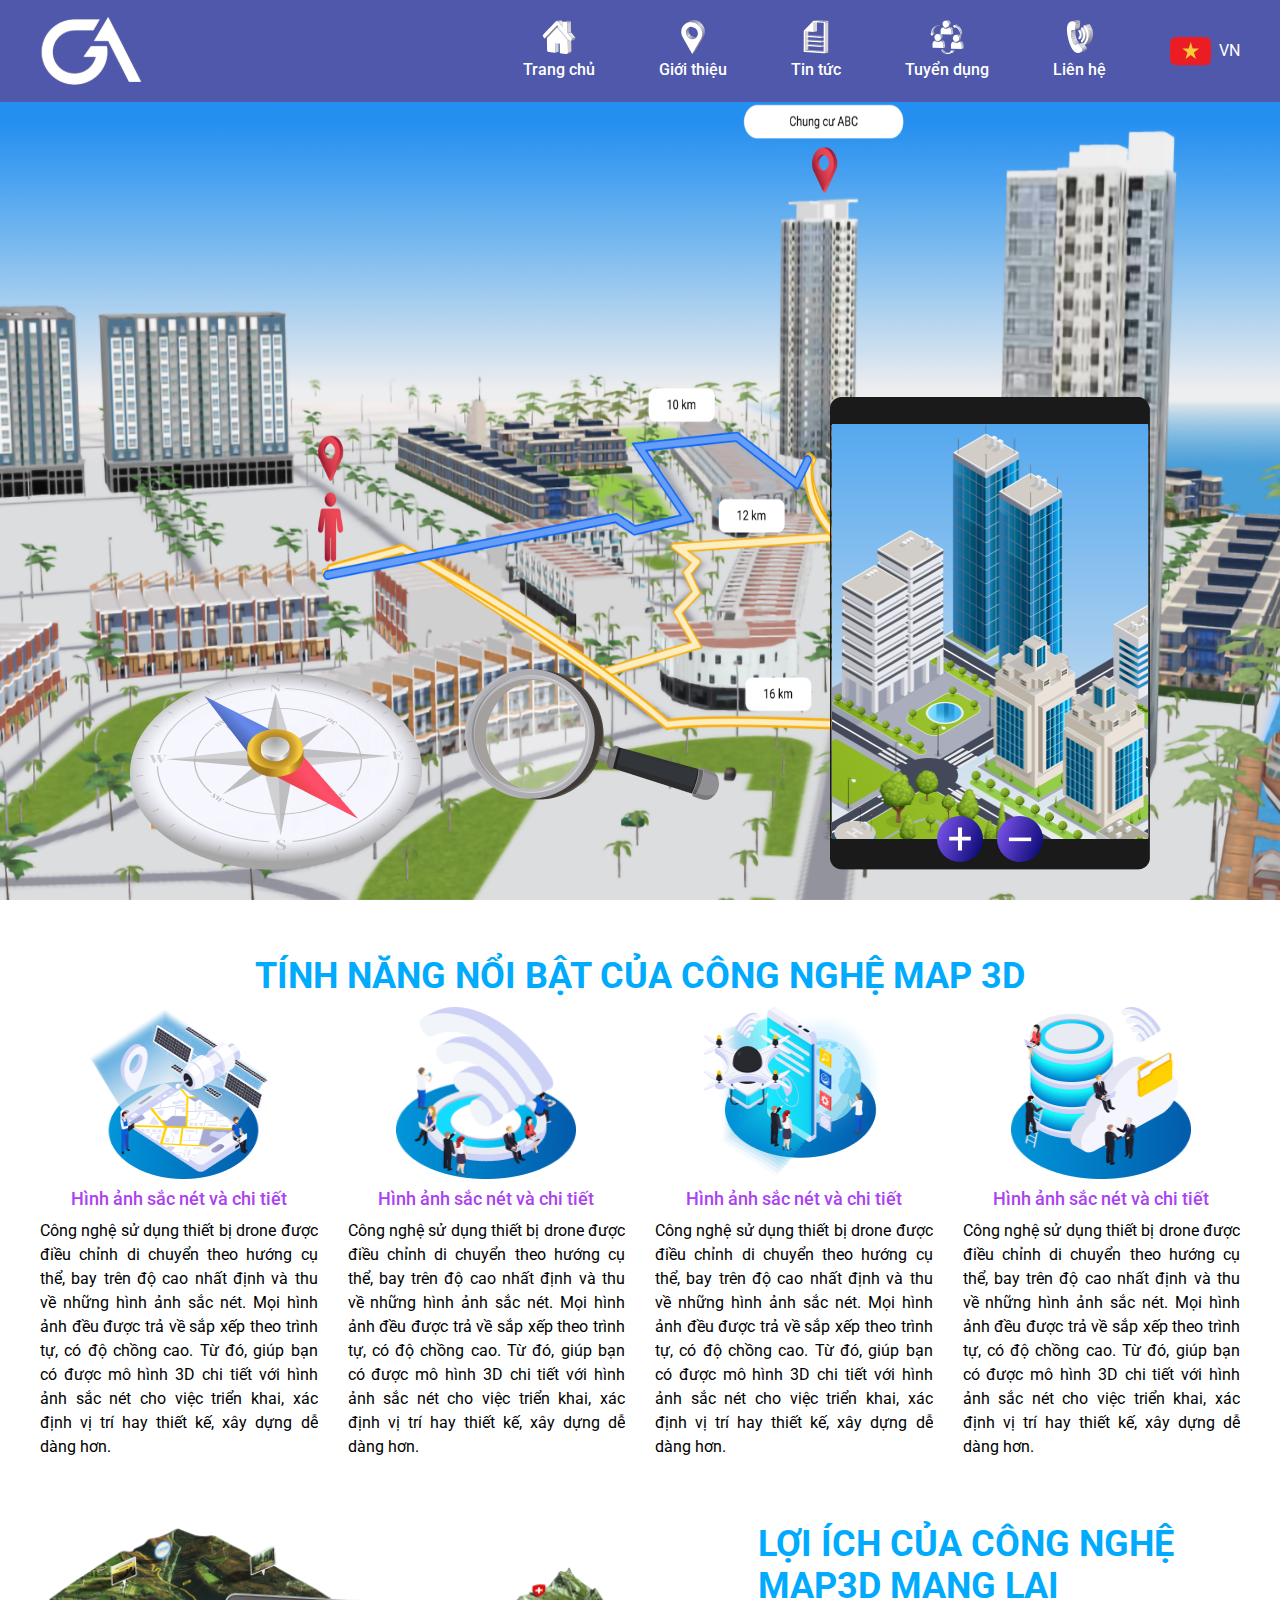
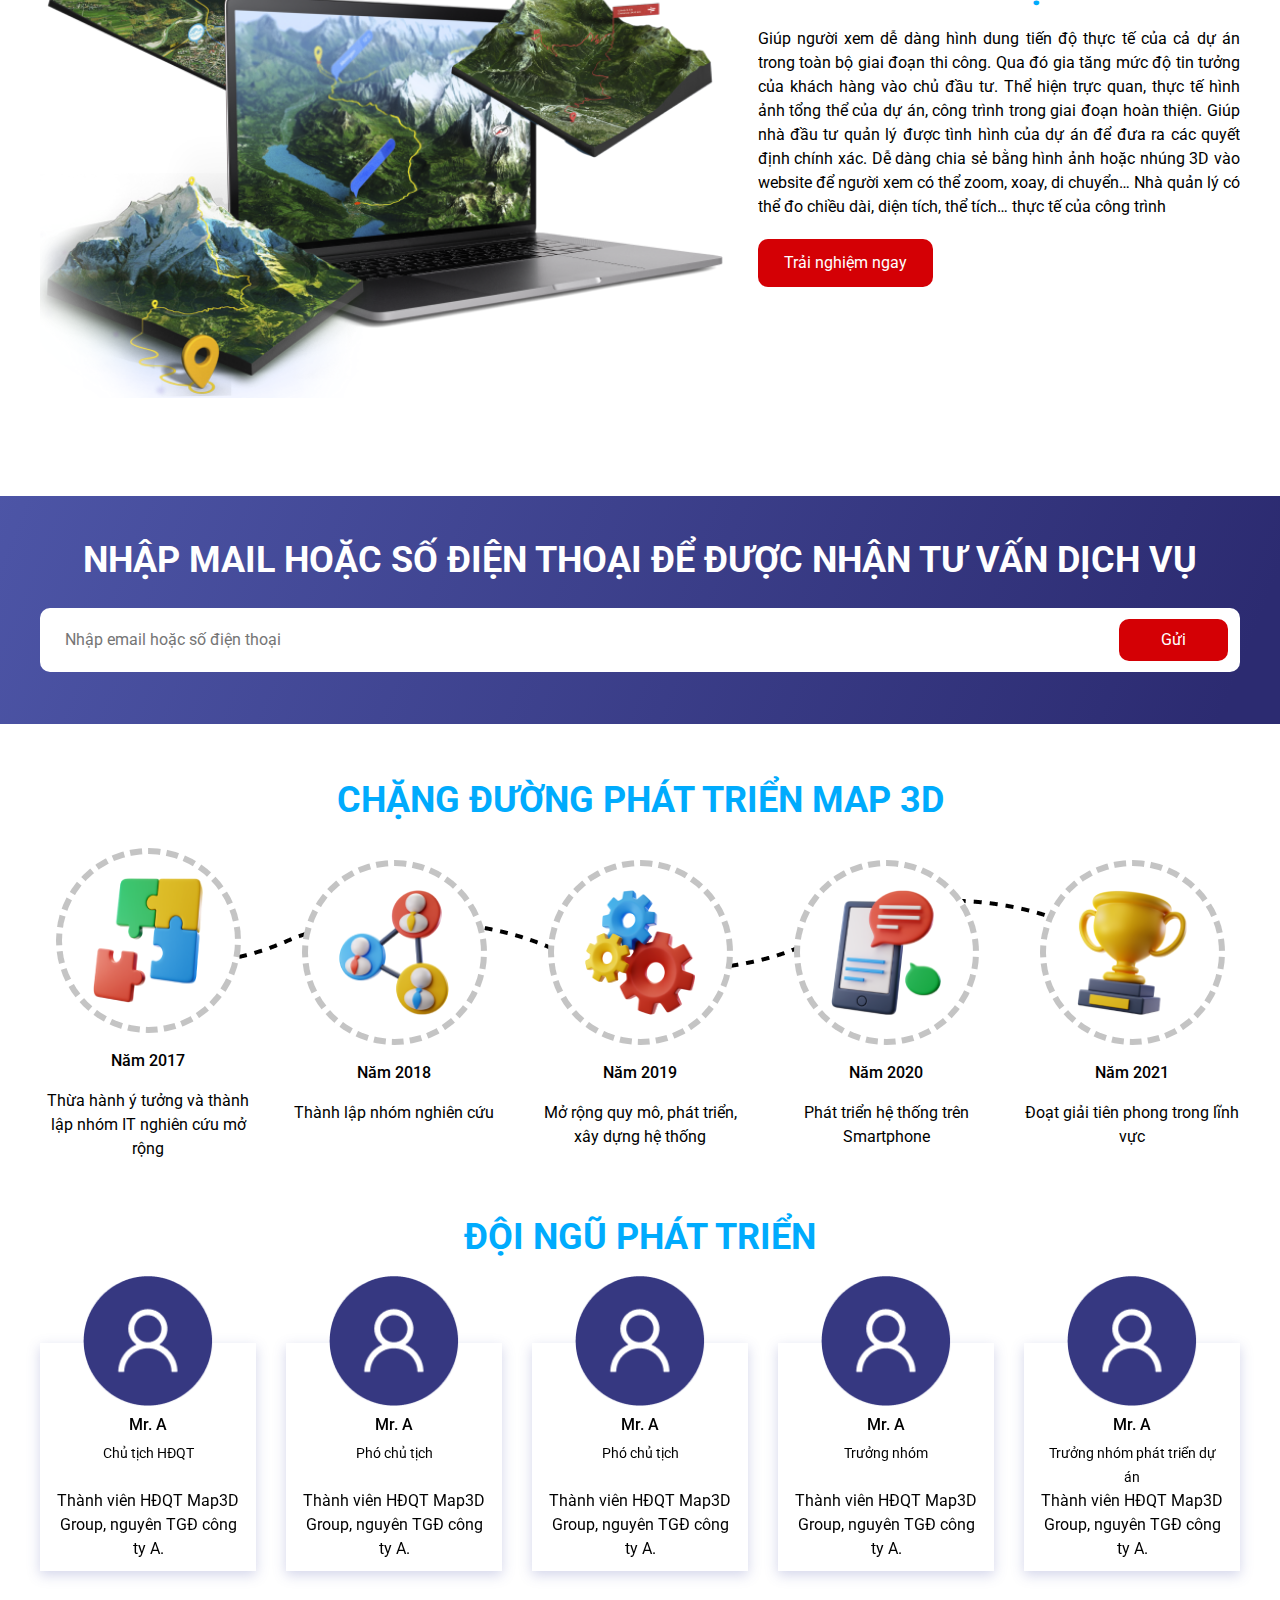
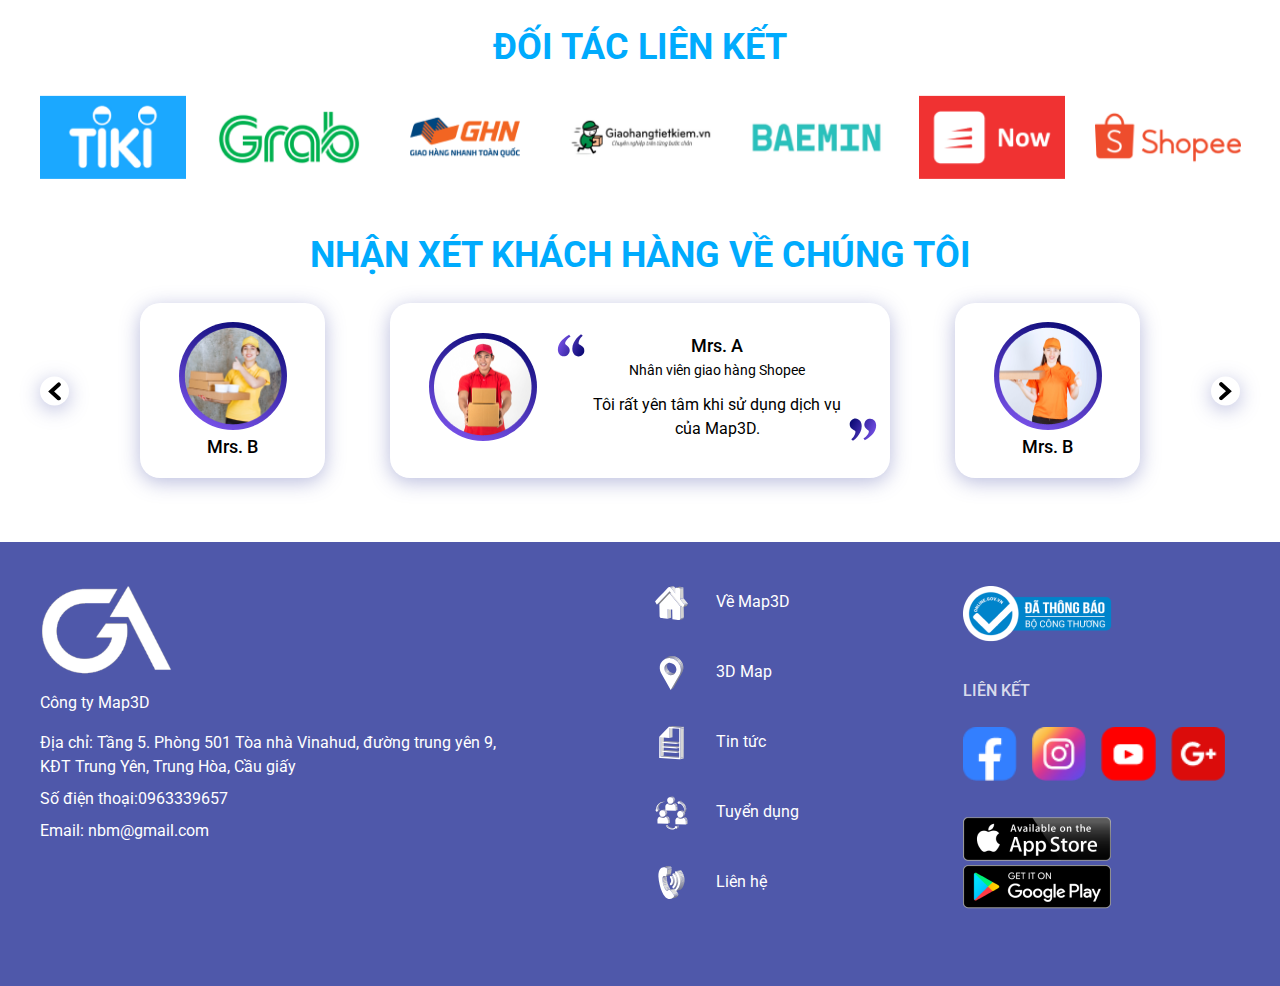
==== index.html @ 759003b5 "web interface" ====
<!DOCTYPE html>
<html lang="en">
  <head>
    <meta charset="UTF-8" />
    <meta http-equiv="X-UA-Compatible" content="IE=edge" />
    <meta name="viewport" content="width=device-width, initial-scale=1.0" />
    <link
      rel="stylesheet"
      href="https://maxcdn.bootstrapcdn.com/bootstrap/4.5.2/css/bootstrap.min.css"
    />
    <script src="https://ajax.googleapis.com/ajax/libs/jquery/3.5.1/jquery.min.js"></script>
    <script src="https://cdnjs.cloudflare.com/ajax/libs/popper.js/1.16.0/umd/popper.min.js"></script>
    <script src="https://maxcdn.bootstrapcdn.com/bootstrap/4.5.2/js/bootstrap.min.js"></script>
    <title>Trang chủ</title>
    <link rel="stylesheet" href="./static/css/main.css" />
    <link rel="stylesheet" href="./static/css/responsive.css" />
  </head>
  <body>
    <header>
      <div
        class="
          container-box
          custom-padding
          d-flex
          align-items-center
          justify-content-between
        "
      >
        <a href="./index.html" class="logo-page">
          <img src="/static/images/home/logo-page.svg" alt="logo-page" />
        </a>
        <div class="navigation-locate-box">
          <ul
            class="navigation d-flex justify-content-between align-items-center"
          >
            <li class="d-flex flex-column align-items-center">
              <img src="/static/images/home/home-icon.svg" alt="" /><a
                href="./index.html"
                >Trang chủ</a
              >
            </li>
            <li class="d-flex flex-column align-items-center">
              <img src="/static/images/home/introduce-icon.svg" alt="" /><a
                href="./introduce.html"
                >Giới thiệu</a
              >
            </li>
            <li class="d-flex flex-column align-items-center">
              <img src="/static/images/home/article-icon.svg" alt="" /><a
                href="./articles.html"
                >Tin tức</a
              >
            </li>
            <li class="d-flex flex-column align-items-center">
              <img src="/static/images/home/recruitment-icon.svg" alt="" /><a
                href="./recruitment.html"
                >Tuyển dụng</a
              >
            </li>
            <li class="d-flex flex-column align-items-center">
              <img src="/static/images/home/contact-icon.svg" alt="" /><a
                href="./contact.html"
                >Liên hệ</a
              >
            </li>
          </ul>
          <div class="locate d-flex align-items-center">
            <img src="/static/images/home/vi.svg" alt="locate-icon" />
            <span>VN</span>
          </div>
        </div>
      </div>
    </header>

    <section class="banner-home">
      <img
        src="/static/images/home/banner.png"
        alt="banner-home"
        class="image-banner"
      />
      <img src="/static/images/home/la-ban.png" alt="" class="la-ban" />
      <img src="/static/images/home/kinh-lup.png" alt="" class="kinh-lup" />
      <div class="phone-banner">
        <img src="/static/images/home/phone-banner.png" alt="" />
        <div class="box">
          <img src="/static/images/home/image-small.png" alt="" class="image" />
          <div
            class="
              box-image
              increment
              d-flex
              align-items-center
              justify-content-center
            "
          >
            <img src="/static/images/home/increment-icon.svg" alt="" />
          </div>
          <div
            class="
              box-image
              decrement
              d-flex
              align-items-center
              justify-content-center
            "
          >
            <img src="/static/images/home/decrement-icon.svg" alt="" />
          </div>
        </div>
      </div>
    </section>

    <section class="introduce-home container-box">
      <p class="title-type-1">Tính năng nổi bật của công nghệ map 3D</p>
      <div class="features container-fluid">
        <div class="row">
          <div class="feature col-12 col-sm-3 col-md-3">
            <div class="image-box">
              <img src="/static/images/home/feature-1.png" alt="" />
            </div>
            <div class="content">
              <p class="title-type-2">Hình ảnh sắc nét và chi tiết</p>
              <p class="short-description">
                Công nghệ sử dụng thiết bị drone được điều chỉnh di chuyển theo
                hướng cụ thể, bay trên độ cao nhất định và thu về những hình ảnh
                sắc nét. Mọi hình ảnh đều được trả về sắp xếp theo trình tự, có
                độ chồng cao. Từ đó, giúp bạn có được mô hình 3D chi tiết với
                hình ảnh sắc nét cho việc triển khai, xác định vị trí hay thiết
                kế, xây dựng dễ dàng hơn.
              </p>
            </div>
          </div>
          <div class="feature col-12 col-sm-3 col-md-3">
            <div class="image-box">
              <img src="/static/images/home/feature-2.png" alt="" />
            </div>
            <div class="content">
              <p class="title-type-2">Hình ảnh sắc nét và chi tiết</p>
              <p class="short-description">
                Công nghệ sử dụng thiết bị drone được điều chỉnh di chuyển theo
                hướng cụ thể, bay trên độ cao nhất định và thu về những hình ảnh
                sắc nét. Mọi hình ảnh đều được trả về sắp xếp theo trình tự, có
                độ chồng cao. Từ đó, giúp bạn có được mô hình 3D chi tiết với
                hình ảnh sắc nét cho việc triển khai, xác định vị trí hay thiết
                kế, xây dựng dễ dàng hơn.
              </p>
            </div>
          </div>
          <div class="feature col-12 col-sm-3 col-md-3">
            <div class="image-box">
              <img src="/static/images/home/feature-3.png" alt="" />
            </div>
            <div class="content">
              <p class="title-type-2">Hình ảnh sắc nét và chi tiết</p>
              <p class="short-description">
                Công nghệ sử dụng thiết bị drone được điều chỉnh di chuyển theo
                hướng cụ thể, bay trên độ cao nhất định và thu về những hình ảnh
                sắc nét. Mọi hình ảnh đều được trả về sắp xếp theo trình tự, có
                độ chồng cao. Từ đó, giúp bạn có được mô hình 3D chi tiết với
                hình ảnh sắc nét cho việc triển khai, xác định vị trí hay thiết
                kế, xây dựng dễ dàng hơn.
              </p>
            </div>
          </div>
          <div class="feature col-12 col-sm-3 col-md-3">
            <div class="image-box">
              <img src="/static/images/home/feature-4.png" alt="" />
            </div>
            <div class="content">
              <p class="title-type-2">Hình ảnh sắc nét và chi tiết</p>
              <p class="short-description">
                Công nghệ sử dụng thiết bị drone được điều chỉnh di chuyển theo
                hướng cụ thể, bay trên độ cao nhất định và thu về những hình ảnh
                sắc nét. Mọi hình ảnh đều được trả về sắp xếp theo trình tự, có
                độ chồng cao. Từ đó, giúp bạn có được mô hình 3D chi tiết với
                hình ảnh sắc nét cho việc triển khai, xác định vị trí hay thiết
                kế, xây dựng dễ dàng hơn.
              </p>
            </div>
          </div>
        </div>
      </div>
    </section>

    <section class="benefits-maps container-box">
      <div class="container-fluid">
        <div class="row">
          <div class="image-box col-12 col-md-7 col-xl-7">
            <img src="/static/images/home/loi-ich.png" alt="" />
          </div>
          <div class="content col-12 col-md-5 col-xl-5">
            <p class="title-type-1">Lợi ích của công nghệ Map3d mang lại</p>
            <p class="short-description">
              Giúp người xem dễ dàng hình dung tiến độ thực tế của cả dự án
              trong toàn bộ giai đoạn thi công. Qua đó gia tăng mức độ tin tưởng
              của khách hàng vào chủ đầu tư. Thể hiện trực quan, thực tế hình
              ảnh tổng thể của dự án, công trình trong giai đoạn hoàn thiện.
              Giúp nhà đầu tư quản lý được tình hình của dự án để đưa ra các
              quyết định chính xác. Dễ dàng chia sẻ bằng hình ảnh hoặc nhúng 3D
              vào website để người xem có thể zoom, xoay, di chuyển… Nhà quản lý
              có thể đo chiều dài, diện tích, thể tích… thực tế của công trình
            </p>
            <a href="./index.html" class="button-red">Trải nghiệm ngay</a>
          </div>
        </div>
      </div>
    </section>

    <section class="send-email-box">
      <div class="container-box custom-padding">
        <p class="title-type-1">
          Nhập mail hoặc số điện thoại để được nhận tư vấn dịch vụ
        </p>
        <form>
          <input
            type="email"
            required
            placeholder="Nhập email hoặc số điện thoại"
          />
          <button class="button-red">Gửi</button>
        </form>
      </div>
    </section>
    <section class="develop-road container-box">
      <p class="title-type-1">Chặng đường phát triển map 3d</p>
      <div class="years">
        <div class="year">
          <div
            class="image-box d-flex align-items-center justify-content-center"
          >
            <img src="/static/images/home/year-2017.png" alt="" />
          </div>
          <div class="content">
            <p class="bold-500">Năm 2017</p>
            <p class="short-description">
              Thừa hành ý tưởng và thành lập nhóm IT nghiên cứu mở rộng
            </p>
          </div>
        </div>
        <div class="year">
          <div
            class="image-box d-flex align-items-center justify-content-center"
          >
            <img src="/static/images/home/year-2018.png" alt="" />
          </div>
          <div class="content">
            <p class="bold-500">Năm 2018</p>
            <p class="short-description">Thành lập nhóm nghiên cứu</p>
          </div>
        </div>
        <div class="year">
          <div
            class="image-box d-flex align-items-center justify-content-center"
          >
            <img src="/static/images/home/year-2019.png" alt="" />
          </div>
          <div class="content">
            <p class="bold-500">Năm 2019</p>
            <p class="short-description">
              Mở rộng quy mô, phát triển, xây dựng hệ thống
            </p>
          </div>
        </div>
        <div class="year">
          <div
            class="image-box d-flex align-items-center justify-content-center"
          >
            <img src="/static/images/home/year-2020.png" alt="" />
          </div>
          <div class="content">
            <p class="bold-500">Năm 2020</p>
            <p class="short-description">Phát triển hệ thống trên Smartphone</p>
          </div>
        </div>
        <div class="year">
          <div
            class="image-box d-flex align-items-center justify-content-center"
          >
            <img src="/static/images/home/year-2021.png" alt="" />
          </div>
          <div class="content">
            <p class="bold-500">Năm 2021</p>
            <p class="short-description">Đoạt giải tiên phong trong lĩnh vực</p>
          </div>
        </div>
      </div>
    </section>
    <section class="develop-team container-box">
      <p class="title-type-1">Đội ngũ phát triển</p>
      <div class="teams">
        <div class="team">
          <div class="image-box">
            <img src="/static/images/home/profile-image.png" alt="" />
          </div>
          <div class="content">
            <p class="bold-500">Mr. A</p>
            <p>Chủ tịch HĐQT</p>
            <p class="short-description">
              Thành viên HĐQT Map3D Group, nguyên TGĐ công ty A.
            </p>
          </div>
        </div>
        <div class="team">
          <div class="image-box">
            <img src="/static/images/home/profile-image.png" alt="" />
          </div>
          <div class="content">
            <p class="bold-500">Mr. A</p>
            <p>Phó chủ tịch</p>
            <p class="short-description">
              Thành viên HĐQT Map3D Group, nguyên TGĐ công ty A.
            </p>
          </div>
        </div>
        <div class="team">
          <div class="image-box">
            <img src="/static/images/home/profile-image.png" alt="" />
          </div>
          <div class="content">
            <p class="bold-500">Mr. A</p>
            <p>Phó chủ tịch</p>
            <p class="short-description">
              Thành viên HĐQT Map3D Group, nguyên TGĐ công ty A.
            </p>
          </div>
        </div>
        <div class="team">
          <div class="image-box">
            <img src="/static/images/home/profile-image.png" alt="" />
          </div>
          <div class="content">
            <p class="bold-500">Mr. A</p>
            <p>Trưởng nhóm</p>
            <p class="short-description">
              Thành viên HĐQT Map3D Group, nguyên TGĐ công ty A.
            </p>
          </div>
        </div>
        <div class="team">
          <div class="image-box">
            <img src="/static/images/home/profile-image.png" alt="" />
          </div>
          <div class="content">
            <p class="bold-500">Mr. A</p>
            <p>Trưởng nhóm phát triển dự án</p>
            <p class="short-description">
              Thành viên HĐQT Map3D Group, nguyên TGĐ công ty A.
            </p>
          </div>
        </div>
      </div>
    </section>
    <section class="affiliate-partner container-box">
      <p class="title-type-1">Đối tác liên kết</p>
      <div class="partners">
        <img class="partner" src="/static/images/home/tiki.png" alt="" />
        <img class="partner" src="/static/images/home/grab.png" alt="" />
        <img class="partner" src="/static/images/home/ghn.png" alt="" />
        <img
          class="partner"
          src="/static/images/home/giao-hang-tiet-kiem.png"
          alt=""
        />
        <img class="partner" src="/static/images/home/baemin.png" alt="" />
        <img class="partner" src="/static/images/home/now.png" alt="" />
        <img class="partner" src="/static/images/home/shopee.png" alt="" />
      </div>
    </section>
    <section class="customer-evaluates container-box custom-padding">
      <p class="title-type-1">Nhận xét khách hàng về chúng tôi</p>
      <div class="evaluates d-flex align-items-center justify-content-between">
        <div class="evaluate">
          <div class="image-box">
            <img src="/static/images/home/person-1.png" alt="" />
          </div>
          <div class="content">
            <p class="person-name">Mrs. B</p>
          </div>
        </div>
        <div class="evaluate">
          <div class="image-box">
            <img src="/static/images/home/person-2.png" alt="" />
          </div>
          <div class="content">
            <p class="person-name">Mrs. A</p>
            <p class="job">Nhân viên giao hàng Shopee</p>
            <p class="comment">
              Tôi rất yên tâm khi sử dụng dịch vụ của Map3D.
            </p>
            <img class="quotes-1" src="/static/images/home/quotes.svg" alt="" />
            <img class="quotes-2" src="/static/images/home/quotes.svg" alt="" />
          </div>
        </div>
        <div class="evaluate">
          <div class="image-box">
            <img src="/static/images/home/person-3.png" alt="" />
          </div>
          <div class="content">
            <p class="person-name">Mrs. B</p>
          </div>
        </div>
        <div
          class="button-left d-flex align-items-center justify-content-center"
        >
          <img src="/static/images/home/to-left.svg" alt="" />
        </div>
        <div
          class="button-right d-flex align-items-center justify-content-center"
        >
          <img src="/static/images/home/to-right.svg" alt="" />
        </div>
      </div>
    </section>
    <footer>
      <div class="container-box">
        <div class="container-fluid">
          <div class="row">
            <div class="footer-contact col-12 col-md-5">
              <img src="/static/images/home/logo-page.svg" alt="" />
              <p class="company-name">Công ty Map3D</p>
              <p class="address">
                Địa chỉ: Tầng 5. Phòng 501 Tòa nhà Vinahud, đường trung yên 9,
                KĐT Trung Yên, Trung Hòa, Cầu giấy
              </p>
              <p class="phone">Số điện thoại:0963339657</p>
              <p class="email">Email: nbm@gmail.com</p>
            </div>
            <ul class="footer-categories col-12 col-md-2 offset-md-1">
              <li>
                <img src="/static/images/home/home-icon.svg" alt="" /><a
                  href="./index.html"
                  >Về Map3D</a
                >
              </li>
              <li>
                <img src="/static/images/home/introduce-icon.svg" alt="" /><a
                  href="./index.html"
                  >3D Map</a
                >
              </li>
              <li>
                <img src="/static/images/home/article-icon.svg" alt="" /><a
                  href="./index.html"
                  >Tin tức</a
                >
              </li>
              <li>
                <img src="/static/images/home/recruitment-icon.svg" alt="" /><a
                  href="./index.html"
                  >Tuyển dụng</a
                >
              </li>
              <li>
                <img src="/static/images/home/contact-icon.svg" alt="" /><a
                  href="./index.html"
                  >Liên hệ</a
                >
              </li>
            </ul>
            <div class="more-information col-12 col-md-3 offset-md-1">
              <img
                class="informated"
                src="/static/images/home/da-thong-bao.png"
                alt=""
              />
              <div class="link">
                <p>Liên kết</p>
                <div class="container-fluid">
                  <div class="row">
                    <img
                      class="col-3"
                      src="/static/images/home/facebook.png"
                      alt=""
                    />
                    <img
                      class="col-3"
                      src="/static/images/home/instagram.png"
                      alt=""
                    /><img
                      class="col-3"
                      src="/static/images/home/youtube.png"
                      alt=""
                    /><img
                      class="col-3"
                      src="/static/images/home/google.png"
                      alt=""
                    />
                  </div>
                </div>
                <img
                  class="install-link"
                  src="/static/images/home/install-link.png"
                  alt=""
                />
              </div>
            </div>
          </div>
        </div>
      </div>
    </footer>
  </body>
</html>
---- static/css/main.css ----
@import url("https://fonts.googleapis.com/css2?family=Roboto:ital,wght@0,400;0,500;0,700;1,400;1,500;1,700&display=swap");
* {
  margin: 0;
  padding: 0;
  box-sizing: border-box;
}

body {
  overflow-x: hidden !important;
  font-family: "Roboto" !important;
}

*::-webkit-scrollbar {
  /* WebKit */
  -webkit-box-shadow: inset 0 0 6px rgba(0, 0, 0, 0.3);
  width: 5px;
  height: 100%;
}

*::-webkit-scrollbar-thumb {
  background: #4f58aa;
  border-radius: 3px;
  -webkit-border-radius: 3px;
  -moz-border-radius: 3px;
  -ms-border-radius: 3px;
  -o-border-radius: 3px;
}

p,
a,
span {
  font-size: 16px;
  line-height: 24px;
  font-weight: 400;
  color: #000;
  margin-bottom: 0px !important;
}

a:hover {
  color: #fff;
  text-decoration: none;
}

ul,
li {
  margin-bottom: 0px !important;
}

.title-type-1 {
  text-transform: uppercase;
  text-align: center;
  font-weight: 700;
  font-size: 36px;
  line-height: 24px;
  color: #00abfd;
}

.title-type-2 {
  font-size: 18px;
  color: #ac41f2;
  font-weight: 500;
  text-align: center;
}

.article-title,
.recruitment-title {
  display: inline-block;
  font-weight: 500;
  overflow: hidden;
  text-transform: uppercase;
  font-size: 22px;
  line-height: 26px;
  height: 54px;
}

.recruitment-title {
  height: 84px;
}

.article-title:hover,
.recruitment-title:hover {
  color: #000 !important;
}

.short-description {
  overflow: hidden;
  text-align: justify;
}

.bold-500 {
  font-weight: 500;
  text-align: center;
}

.container-box {
  width: 1230px;
  margin: 0 auto;
  height: 100%;
}

.custom-padding {
  padding: 0px 15px;
}

.bread-crumb {
  margin-top: 166px;
  margin-bottom: 36px;
}
.bread-crumb span {
  font-weight: 500;
}
.bread-crumb img {
  margin: 0px 11px;
}
.bread-crumb a {
  color: rgba(0, 0, 0, 0.8);
}
.bread-crumb a:hover {
  color: rgba(0, 0, 0, 0.8);
}

.image-box img {
  width: 100%;
  height: 100%;
}

.button-red {
  background: #d40005;
  color: #fff;
  box-shadow: 0px 4px 4px rgba(255, 255, 255, 0.25);
  border-radius: 10px;
  text-decoration: none;
  cursor: pointer;
  padding: 12px 26px;
  border: none;
  outline: none;
}

header {
  position: fixed;
  top: 0;
  left: 0;
  width: 100%;
  height: 102px;
  background: #4f58aa;
  display: flex;
  align-items: center;
  z-index: 10;
}
header .navigation-locate-box {
  display: flex;
  align-items: center;
  justify-content: flex-end;
}
header .navigation-locate-box .navigation li {
  list-style: none;
  margin-right: 64px;
}
header .navigation-locate-box .navigation li img {
  width: 34px;
  height: 34px;
  margin-bottom: 4px;
}
header .navigation-locate-box .navigation li a {
  color: #fff;
  text-decoration: none;
  font-weight: 500;
  text-align: center;
}
header .navigation-locate-box .navigation li.active a {
  font-weight: 700;
}
header .navigation-locate-box .locate span {
  margin-left: 8px;
  color: #fff;
}

.banner-home {
  position: relative;
  width: 100%;
  height: 100vh;
}
.banner-home .image-banner {
  width: 100%;
  height: 100%;
}
.banner-home .la-ban {
  position: absolute;
  bottom: 30px;
  left: 130px;
}
.banner-home .kinh-lup {
  position: absolute;
  left: 465px;
  bottom: 100px;
}
.banner-home .phone-banner {
  position: absolute;
  right: 130px;
  bottom: 30px;
  overflow: hidden;
}
.banner-home .phone-banner .box {
  position: absolute;
  top: 28px;
  left: 3px;
  width: 316px;
  height: 415px;
  background: linear-gradient(180deg, #55a8ef 0%, #e9ecee 100%);
}
.banner-home .phone-banner .box .image {
  position: absolute;
  top: 0;
  left: 0;
  width: 100%;
  height: 100%;
}
.banner-home .phone-banner .box .box-image {
  width: 46px;
  height: 46px;
  border-radius: 50%;
  background: linear-gradient(111.78deg, #8d5fff -7.18%, #070770 95.56%);
  position: absolute;
  bottom: -23px;
  left: 50%;
  transform: translateX(-50%);
  cursor: pointer;
}
.banner-home .phone-banner .box .box-image.increment {
  left: calc(50% - 30px);
}
.banner-home .phone-banner .box .box-image.decrement {
  left: calc(50% + 30px);
}

.introduce-home {
  margin-top: 64px;
}
.introduce-home .features {
  margin-top: 19px;
}
.introduce-home .features .feature .image-box {
  width: 180px;
  height: 172px;
  margin: 0 auto;
}
.introduce-home .features .feature .content {
  margin-top: 8px;
}
.introduce-home .features .feature .content .short-description {
  margin-top: 8px;
  height: 240px;
}

.benefits-maps {
  margin-top: 64px;
}
.benefits-maps .content .title-type-1 {
  line-height: 42px;
  text-align: left;
}
.benefits-maps .content .short-description {
  margin-top: 20px;
}
.benefits-maps .content .button-red {
  display: inline-block;
  margin-top: 20px;
}

.send-email-box {
  margin-top: 98px;
  background: linear-gradient(111.78deg, #4f58aa -7.18%, #2c2b71 95.56%);
  padding: 52px 0px;
}
.send-email-box .title-type-1 {
  color: #fff;
}
.send-email-box form {
  display: flex;
  align-items: center;
  justify-content: space-between;
  margin-top: 36px;
  height: 64px;
  background: #fff;
  border-radius: 10px;
  padding: 0px 12px 0px 25px;
}
.send-email-box form input {
  border: none;
  background: transparent;
  outline: none;
  width: 85%;
}
.send-email-box form .button-red {
  height: 42px;
  padding: 9px 42px;
}

.develop-road {
  margin-top: 64px;
}
.develop-road .years {
  display: flex;
  align-items: center;
  justify-content: space-between;
  margin-top: 36px;
  background: url("/static/images/home/line.png");
  background-repeat: no-repeat;
  background-position: 100px 50px;
}
.develop-road .years .year {
  width: 20%;
  padding: 0px 15px;
}
.develop-road .years .year .image-box {
  height: 185px;
  width: 185px;
  background: #ffffff;
  border: 6px dashed #c4c4c4;
  border-radius: 50%;
  margin: 0 auto;
}
.develop-road .years .year .image-box img {
  width: 110px;
  height: 125px;
}
.develop-road .years .year .content {
  margin-top: 16px;
}
.develop-road .years .year .content .short-description {
  margin-top: 16px;
  text-align: center;
  max-height: 72px;
  min-height: 48px;
}

.develop-team {
  margin-top: 64px;
}
.develop-team .teams {
  margin-top: 82px;
  display: flex;
  align-items: center;
  justify-content: space-between;
}
.develop-team .teams .team {
  position: relative;
  width: 20%;
  padding: 0px 15px;
}
.develop-team .teams .team .image-box {
  position: absolute;
  width: 130px;
  height: 130px;
  top: -50%;
  left: 50%;
  transform: translate(-50%, 50%);
  z-index: 1;
}
.develop-team .teams .team .content {
  margin-top: 12px;
  background: rgba(255, 255, 255, 0.5);
  box-shadow: 0px 4px 12px rgba(79, 88, 170, 0.25);
  backdrop-filter: blur(4px);
  padding: 70px 17px 5px;
}
.develop-team .teams .team .content p:nth-child(2) {
  margin-top: 4px;
  text-align: center;
  font-size: 14px;
  height: 48px;
}
.develop-team .teams .team .content .short-description {
  height: 77px;
  text-align: center;
}

.affiliate-partner {
  margin-top: 64px;
}
.affiliate-partner .partners {
  margin-top: 36px;
  display: flex;
  align-items: center;
  justify-content: space-between;
}
.affiliate-partner .partners .partner {
  padding: 0px 15px;
  width: 14.3%;
  height: 84px;
}

.customer-evaluates {
  margin-top: 64px;
}
.customer-evaluates .evaluates {
  position: relative;
  margin-top: 36px;
  padding: 0px 100px;
  height: 175px;
}
.customer-evaluates .evaluates .evaluate {
  width: 185px;
  height: 100%;
  background: #ffffff;
  box-shadow: 0px 4px 20px rgba(79, 88, 170, 0.4);
  border-radius: 20px;
}
.customer-evaluates .evaluates .evaluate:nth-child(1), .customer-evaluates .evaluates .evaluate:nth-child(3) {
  display: flex;
  flex-direction: column;
  align-items: center;
  justify-content: center;
}
.customer-evaluates .evaluates .evaluate:nth-child(1) .image-box, .customer-evaluates .evaluates .evaluate:nth-child(3) .image-box {
  width: 108px;
  height: 108px;
  background: linear-gradient(21.78deg, #8d5fff -7.18%, #070770 95.56%);
  border-radius: 50%;
  padding: 5px;
  margin-bottom: 5px;
}
.customer-evaluates .evaluates .evaluate:nth-child(1) .person-name, .customer-evaluates .evaluates .evaluate:nth-child(3) .person-name {
  font-weight: 500;
  font-size: 18px;
}
.customer-evaluates .evaluates .evaluate:nth-child(2) {
  width: 500px;
  display: flex;
  align-items: center;
  padding: 29px 13px 36px 39px;
}
.customer-evaluates .evaluates .evaluate:nth-child(2) .image-box {
  width: 108px;
  height: 108px;
  background: linear-gradient(21.78deg, #8d5fff -7.18%, #070770 95.56%);
  border-radius: 50%;
  padding: 5px;
  margin-right: 20px;
}
.customer-evaluates .evaluates .evaluate:nth-child(2) .content {
  position: relative;
  padding: 0px 25px;
  width: calc(100% - 128px);
}
.customer-evaluates .evaluates .evaluate:nth-child(2) .content .person-name {
  font-weight: 500;
  font-size: 18px;
  text-align: center;
}
.customer-evaluates .evaluates .evaluate:nth-child(2) .content .job {
  text-align: center;
  font-size: 14px;
}
.customer-evaluates .evaluates .evaluate:nth-child(2) .content .comment {
  margin-top: 11px;
  text-align: center;
  height: 48px;
  overflow: hidden;
}
.customer-evaluates .evaluates .evaluate:nth-child(2) .content .quotes-1 {
  position: absolute;
  top: 0;
  left: 0;
}
.customer-evaluates .evaluates .evaluate:nth-child(2) .content .quotes-2 {
  position: absolute;
  bottom: 0;
  right: 0;
  transform: rotate(180deg);
}
.customer-evaluates .evaluates .button-left,
.customer-evaluates .evaluates .button-right {
  width: 29px;
  height: 29px;
  position: absolute;
  top: 50%;
  transform: translateY(-50%);
  background: #ffffff;
  box-shadow: 0px 4px 20px rgba(79, 88, 170, 0.4);
  cursor: pointer;
  border-radius: 50%;
}
.customer-evaluates .evaluates .button-left {
  left: 0;
}
.customer-evaluates .evaluates .button-right {
  right: 0;
}

footer {
  background: #4f58aa;
  padding: 44px 0px 50px;
  margin-top: 64px;
}
footer p,
footer a {
  color: #fff;
}
footer .footer-contact img {
  width: 132px;
}
footer .footer-contact .company-name {
  margin-top: 16px;
}
footer .footer-contact .address {
  margin-top: 16px;
}
footer .footer-contact .phone,
footer .footer-contact .email {
  margin-top: 8px;
}
footer .footer-categories li {
  list-style: none;
  margin-bottom: 36px !important;
}
footer .footer-categories li img {
  margin-right: 28px;
  width: 33px;
  height: 34px;
}
footer .more-information .link {
  margin-top: 36px;
}
footer .more-information .link p {
  text-transform: uppercase;
  font-weight: 500;
  color: rgba(255, 255, 255, 0.8);
}
footer .more-information .link .row {
  margin-top: 24px;
}
footer .more-information .link .row img {
  padding-left: 0px;
}
footer .more-information .install-link {
  margin-top: 36px;
}

.introduce-page .company-introduce .content .title-type-1 {
  text-align: left;
}
.introduce-page .company-introduce .content .descriptions {
  margin-top: 26px;
}
.introduce-page .company-introduce .content .details {
  position: relative;
  width: 100%;
  margin-top: 16px;
  display: flex;
  align-items: center;
  justify-content: center;
}
.introduce-page .company-introduce .content .details .box {
  position: absolute;
  display: flex;
  flex-direction: column;
  align-items: center;
}
.introduce-page .company-introduce .content .details .box img {
  width: 30px;
  height: 33px;
}
.introduce-page .company-introduce .content .details .box p {
  color: #fff;
}
.introduce-page .company-introduce .content .details .box p:nth-child(2) {
  font-weight: 700;
  font-size: 46px;
  line-height: 24px;
  margin-top: 10px;
}
.introduce-page .company-introduce .content .details .box p:nth-child(3) {
  margin-top: 5px;
}
.introduce-page .company-introduce .content .details .box:nth-child(2) {
  top: 44px;
  left: 121px;
}
.introduce-page .company-introduce .content .details .box:nth-child(3) {
  top: 140px;
  right: 132px;
}
.introduce-page .company-introduce .content .details .box:nth-child(3) img {
  width: 35px;
  height: 33px;
}
.introduce-page .company-introduce .content .details .box:nth-child(4) {
  bottom: 45px;
  left: 157px;
}
.introduce-page .company-introduce .image-box {
  position: relative;
  top: 80px;
  height: 473px;
}
.introduce-page .company-introduce .image-box .computer {
  height: 100%;
}
.introduce-page .company-introduce .image-box .image-child {
  position: absolute;
  top: 20px;
  left: 35px;
  width: calc(100% - 70px);
  height: 320px;
}
.introduce-page .company-introduce .image-box .mo {
  z-index: 1;
  position: absolute;
  top: 0px;
  left: 35px;
  width: calc(100% - 30px);
  height: 340px;
}

.introduce-page.two {
  margin-top: 64px;
}
.introduce-page.two .content .details {
  margin-top: 36px;
  flex-direction: column;
}
.introduce-page.two .content .details .box-type-2 {
  width: 50%;
}
.introduce-page.two .content .details .box-type-2 p {
  text-align: center;
}
.introduce-page.two .content .details .box-type-2 p:nth-child(1) {
  position: relative;
  color: #7638cf;
  font-weight: 500;
  font-size: 18px;
}
.introduce-page.two .content .details .box-type-2 p:nth-child(1) .circle-icon {
  position: absolute;
  display: inline-block;
  width: 9px;
  height: 9px;
  background: #7638cf;
  border-radius: 50%;
}
.introduce-page.two .content .details .box-type-2 p:nth-child(1) .circle-icon::after {
  content: "";
  position: absolute;
  width: 50px;
  height: 1px;
  border: 1px dashed #7638cf;
  transform: rotate(90deg);
}
.introduce-page.two .content .details .box-type-2 .short-description {
  margin-top: 8px;
  text-align: justify;
}
.introduce-page.two .content .details .box-type-2:nth-child(2) {
  position: absolute;
  top: 76px;
  left: 0;
  width: 22%;
}
.introduce-page.two .content .details .box-type-2:nth-child(2) p {
  text-align: right;
}
.introduce-page.two .content .details .box-type-2:nth-child(2) p:nth-child(1) {
  color: #3da8da;
}
.introduce-page.two .content .details .box-type-2:nth-child(2) p:nth-child(1) .circle-icon {
  background: #3da8da;
  top: 10px;
  right: -20px;
}
.introduce-page.two .content .details .box-type-2:nth-child(2) p:nth-child(1) .circle-icon::after {
  border: 1px dashed #3da8da;
  transform: rotate(180deg);
  top: 4px;
}
.introduce-page.two .content .details .box-type-2:nth-child(3) {
  margin-top: 61px;
}
.introduce-page.two .content .details .box-type-2:nth-child(3) .circle-icon {
  background: #7638cf;
  top: -10px;
  left: 50%;
}
.introduce-page.two .content .details .box-type-2:nth-child(3) .circle-icon::after {
  top: -27px;
  left: -21px;
}
.introduce-page.two .content .details .box-type-2:nth-child(4) {
  position: absolute;
  top: 76px;
  right: 0;
  width: 22%;
}
.introduce-page.two .content .details .box-type-2:nth-child(4) p {
  text-align: left;
}
.introduce-page.two .content .details .box-type-2:nth-child(4) p:nth-child(1) {
  color: #f6a800;
}
.introduce-page.two .content .details .box-type-2:nth-child(4) p:nth-child(1) .circle-icon {
  background: #f6a800;
  top: 10px;
  left: -20px;
}
.introduce-page.two .content .details .box-type-2:nth-child(4) p:nth-child(1) .circle-icon::after {
  border: 1px dashed #f6a800;
  transform: rotate(180deg);
  top: 5px;
  left: -50px;
}

.contact-page form {
  background: #fff;
  box-shadow: 0px 4px 20px rgba(79, 88, 170, 0.4);
  border-radius: 10px;
  padding: 33px 30px 25px 18px;
}
.contact-page form .title-type-1 {
  margin-bottom: 8px, important !important;
}
.contact-page form input,
.contact-page form textarea {
  margin-top: 20px;
  width: 100%;
  height: 54px;
  padding-left: 21px;
  box-shadow: 0px 4px 20px rgba(79, 88, 170, 0.4);
  border-radius: 10px;
  background: #fff;
  border: none;
  outline: none;
}
.contact-page form textarea {
  padding-top: 15px;
  height: 154px;
}
.contact-page form .button-red {
  margin-top: 28px;
  position: relative;
  left: 50%;
  transform: translateX(-50%);
  width: 195px;
}

.articles .article,
.articles .recruitment,
.recruitment-box .article,
.recruitment-box .recruitment {
  margin-bottom: 20px;
}
.articles .article .image-box,
.articles .recruitment .image-box,
.recruitment-box .article .image-box,
.recruitment-box .recruitment .image-box {
  height: 225px;
  padding: 0px 15px;
}
.articles .article .content,
.articles .recruitment .content,
.recruitment-box .article .content,
.recruitment-box .recruitment .content {
  margin-top: 11px;
}
.articles .article .content .date-box img,
.articles .recruitment .content .date-box img,
.recruitment-box .article .content .date-box img,
.recruitment-box .recruitment .content .date-box img {
  margin-right: 6px;
}
.articles .article .content .date-box p,
.articles .recruitment .content .date-box p,
.recruitment-box .article .content .date-box p,
.recruitment-box .recruitment .content .date-box p {
  color: rgba(0, 0, 0, 0.5);
}
.articles .article .content .short-description,
.articles .recruitment .content .short-description,
.recruitment-box .article .content .short-description,
.recruitment-box .recruitment .content .short-description {
  margin-top: 8px;
  height: 96px;
}
.articles .article .content .details,
.articles .recruitment .content .details,
.recruitment-box .article .content .details,
.recruitment-box .recruitment .content .details {
  text-align: right;
  display: inline-block;
  width: 100%;
  color: #d40005;
}

.article-details-page .related-articles {
  margin-top: 64px;
}
.article-details-page .related-articles .title-type-1 {
  text-align: left;
}
.article-details-page .related-articles .articles {
  margin-top: 36px;
}

.recruitment-page .recruitment-box .recruitment .content .date-v2 p {
  color: black;
}
.recruitment-page .recruitment-box .recruitment .content .short-description {
  height: 48px;
}
.recruitment-page .recruitment-box .recruitment .content .details-box {
  padding: 0px 50px;
}
.recruitment-page .recruitment-box .recruitment .content .details-box .details-v2 {
  color: #2c2b71;
}
.recruitment-page .recruitment-box .recruitment .content .details-box .details-v3 {
  color: #d40005;
}

.recruitment-details-page .details-title {
  font-weight: 500;
  text-transform: uppercase;
  margin-bottom: 12px !important;
}
.recruitment-details-page .details-box {
  margin-bottom: 36px;
}
.recruitment-details-page .details-box .box {
  position: relative;
  box-shadow: 0px 4px 20px rgba(79, 88, 170, 0.4);
  border-radius: 20px;
  padding: 23px 28px;
  min-height: 215px;
}
.recruitment-details-page .details-box .box > img {
  position: absolute;
  right: 25px;
  bottom: 10px;
}
.recruitment-details-page .details-box .box .image-descriptions img {
  position: relative;
  top: 20%;
  z-index: -1;
}
.recruitment-details-page .details-box .box .descriptions p {
  text-align: justify;
}
.recruitment-details-page .details-box .box ul li {
  list-style: none;
  margin-bottom: 12px !important;
}
.recruitment-details-page .details-box .box ul li img {
  margin-right: 12px;
}
.recruitment-details-page .details-box .box ul li:last-child {
  margin-bottom: 0px !important;
}
.recruitment-details-page .details-box .box .button-red {
  padding-left: 40px;
  padding-right: 40px;
  margin-top: 36px;
}

/*# sourceMappingURL=main.css.map */
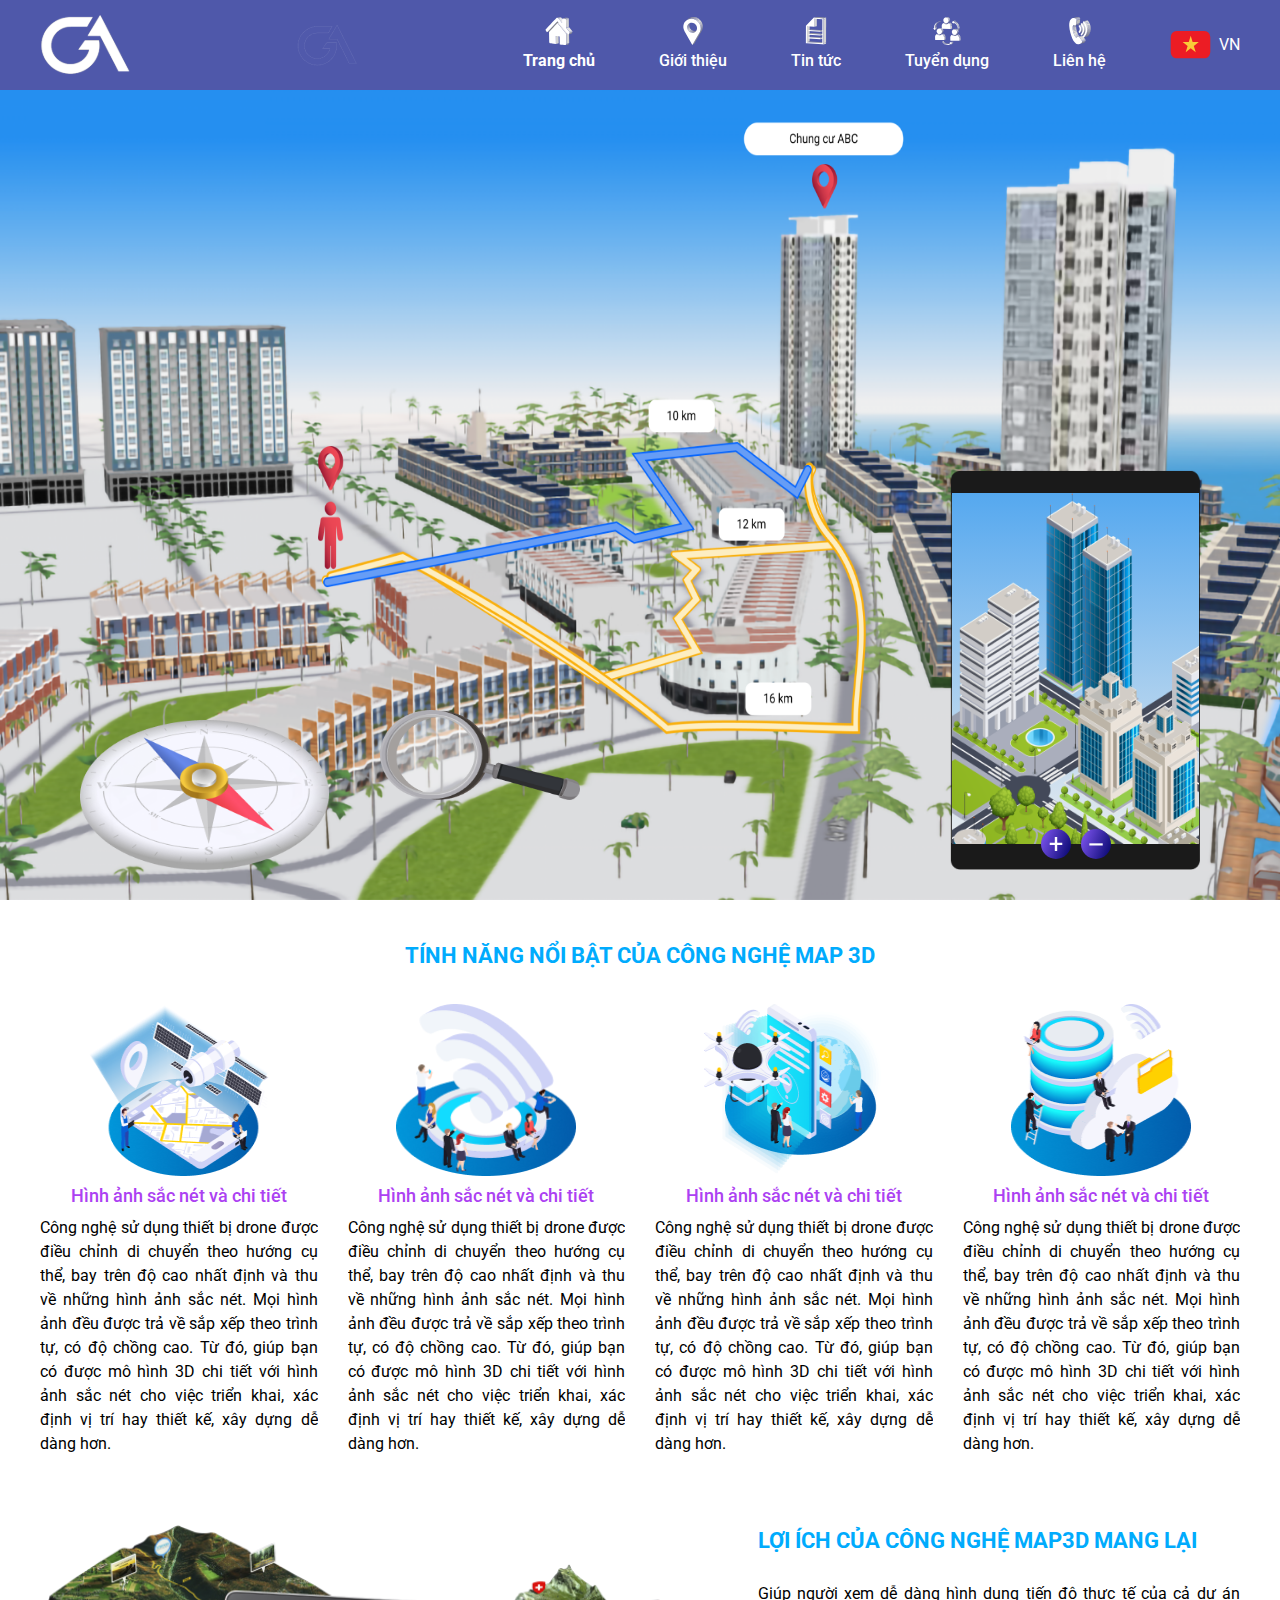
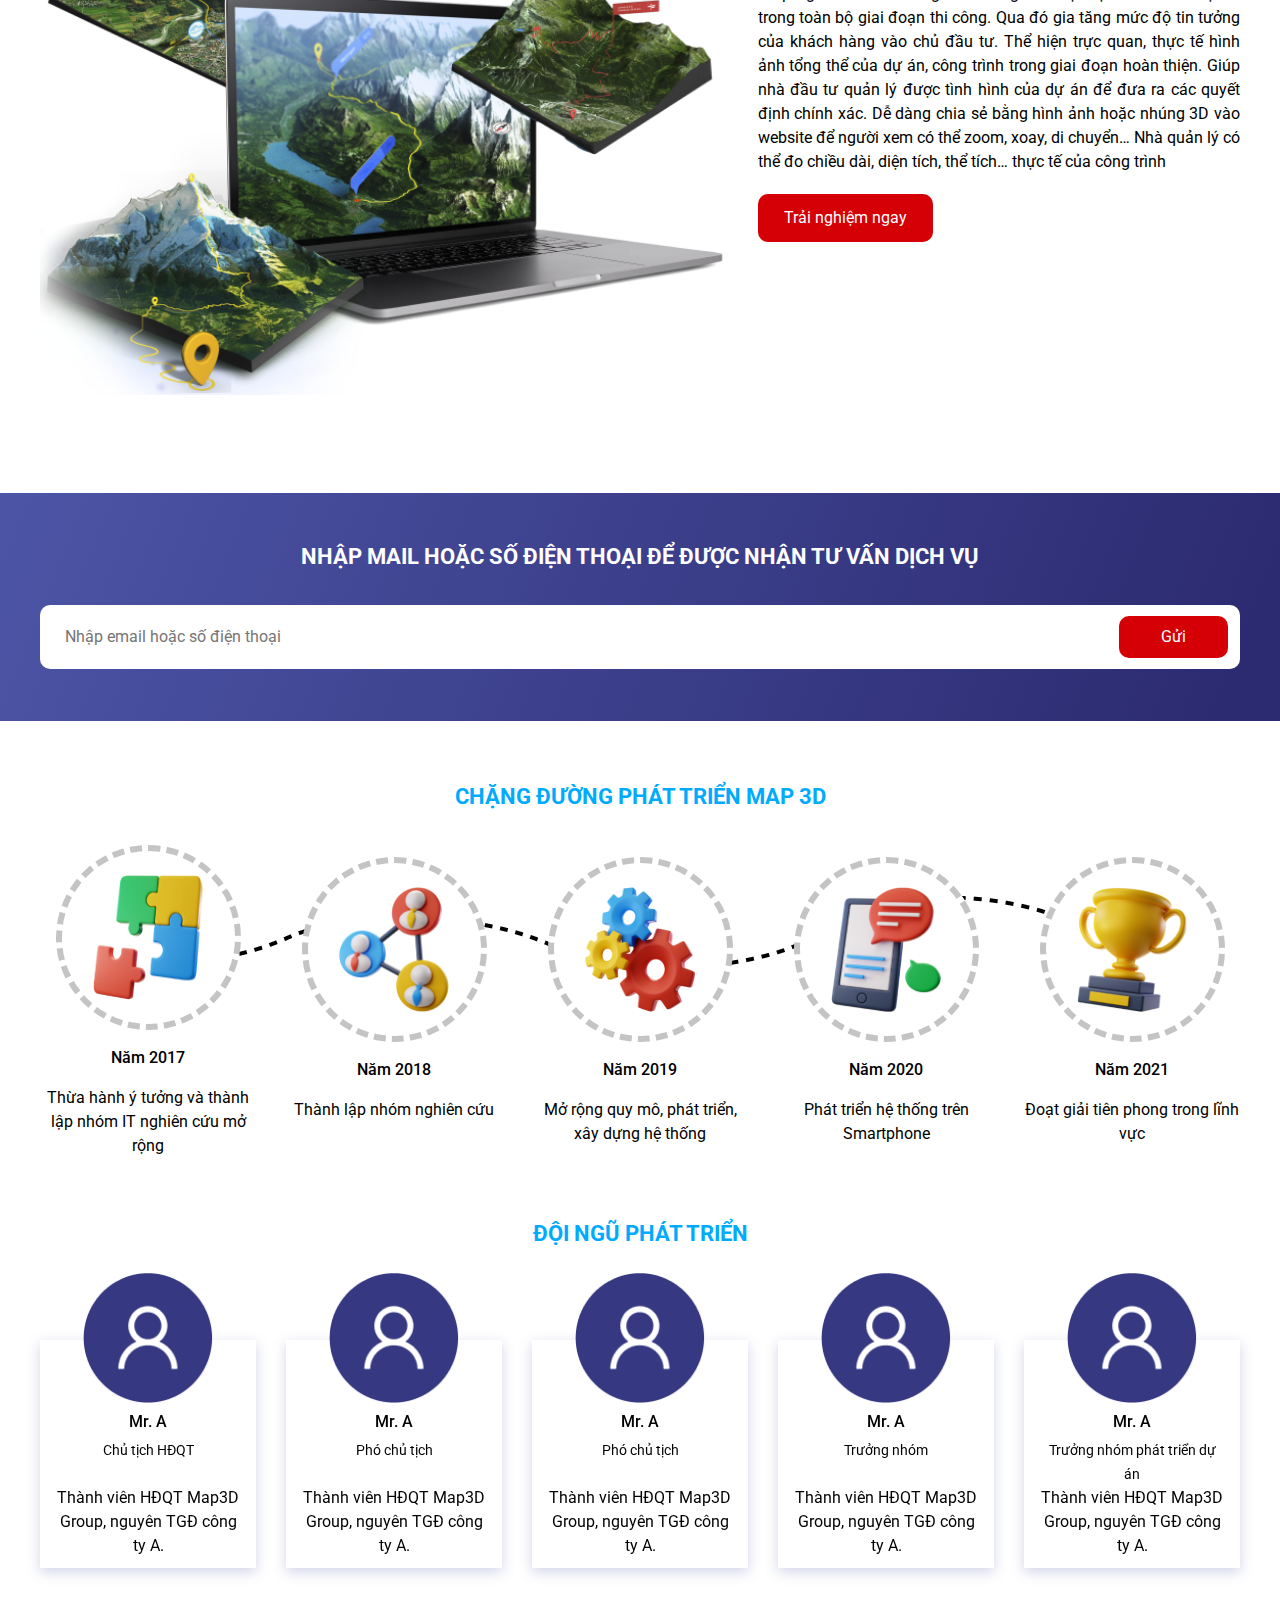
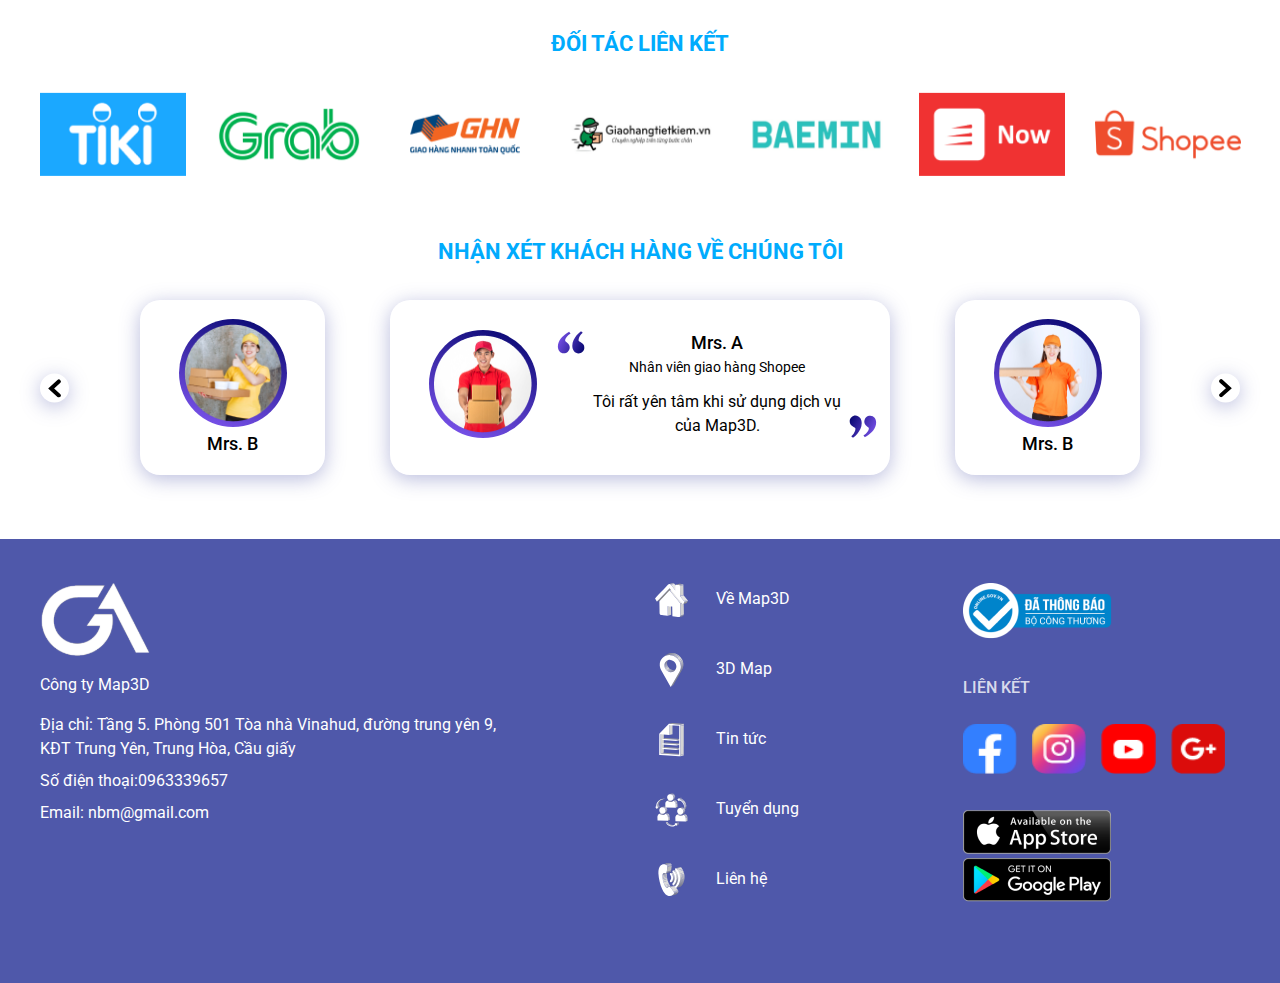
==== commit aa79fc99: "add responsive" ====
--- a/index.html
+++ b/index.html
@@ -23,17 +23,25 @@
           custom-padding
           d-flex
           align-items-center
-          justify-content-between
+          justify-content-end justify-content-md-end justify-content-xl-between
         "
       >
         <a href="./index.html" class="logo-page">
           <img src="/static/images/home/logo-page.svg" alt="logo-page" />
         </a>
+        <a href="./index.html" class="logo-page-mobile"
+          ><img src="/static/images/home/logo-page-mobile.png" alt=""
+        /></a>
         <div class="navigation-locate-box">
           <ul
-            class="navigation d-flex justify-content-between align-items-center"
+            class="
+              navigation
+              d-flex
+              justify-content-center justify-content-md-around
+              align-items-center
+            "
           >
-            <li class="d-flex flex-column align-items-center">
+            <li class="active d-flex flex-column align-items-center">
               <img src="/static/images/home/home-icon.svg" alt="" /><a
                 href="./index.html"
                 >Trang chủ</a
@@ -78,6 +86,11 @@
         alt="banner-home"
         class="image-banner"
       />
+      <img
+        src="/static/images/home/banner-mobile.png"
+        alt="banner-home"
+        class="image-banner-mobile"
+      />
       <img src="/static/images/home/la-ban.png" alt="" class="la-ban" />
       <img src="/static/images/home/kinh-lup.png" alt="" class="kinh-lup" />
       <div class="phone-banner">
@@ -108,13 +121,24 @@
           </div>
         </div>
       </div>
+      <ul class="button-group">
+        <li>
+          <img src="/static/images/home/increment.svg" alt="" />
+        </li>
+        <li>
+          <img src="/static/images/home/decrement.svg" alt="" />
+        </li>
+        <li>
+          <img src="/static/images/home/vi-tri-hien-tai.svg" alt="" />
+        </li>
+      </ul>
     </section>
 
     <section class="introduce-home container-box">
       <p class="title-type-1">Tính năng nổi bật của công nghệ map 3D</p>
       <div class="features container-fluid">
         <div class="row">
-          <div class="feature col-12 col-sm-3 col-md-3">
+          <div class="feature col-12 col-sm-12 col-md-6 col-lg-4 col-xl-3">
             <div class="image-box">
               <img src="/static/images/home/feature-1.png" alt="" />
             </div>
@@ -130,7 +154,7 @@
               </p>
             </div>
           </div>
-          <div class="feature col-12 col-sm-3 col-md-3">
+          <div class="feature col-12 col-sm-12 col-md-6 col-lg-4 col-xl-3">
             <div class="image-box">
               <img src="/static/images/home/feature-2.png" alt="" />
             </div>
@@ -146,7 +170,7 @@
               </p>
             </div>
           </div>
-          <div class="feature col-12 col-sm-3 col-md-3">
+          <div class="feature col-12 col-sm-12 col-md-6 col-lg-4 col-xl-3">
             <div class="image-box">
               <img src="/static/images/home/feature-3.png" alt="" />
             </div>
@@ -162,7 +186,7 @@
               </p>
             </div>
           </div>
-          <div class="feature col-12 col-sm-3 col-md-3">
+          <div class="feature col-12 col-sm-12 col-md-6 col-lg-4 col-xl-3">
             <div class="image-box">
               <img src="/static/images/home/feature-4.png" alt="" />
             </div>
@@ -185,10 +209,11 @@
     <section class="benefits-maps container-box">
       <div class="container-fluid">
         <div class="row">
-          <div class="image-box col-12 col-md-7 col-xl-7">
+          <div class="image-box col-12 col-md-12 col-lg-7 col-xl-7">
+            <p class="title-type-1">Lợi ích của công nghệ Map3d mang lại</p>
             <img src="/static/images/home/loi-ich.png" alt="" />
           </div>
-          <div class="content col-12 col-md-5 col-xl-5">
+          <div class="content col-12 col-md-12 col-lg-5 col-xl-5">
             <p class="title-type-1">Lợi ích của công nghệ Map3d mang lại</p>
             <p class="short-description">
               Giúp người xem dễ dàng hình dung tiến độ thực tế của cả dự án
@@ -223,147 +248,157 @@
     </section>
     <section class="develop-road container-box">
       <p class="title-type-1">Chặng đường phát triển map 3d</p>
-      <div class="years">
-        <div class="year">
-          <div
-            class="image-box d-flex align-items-center justify-content-center"
-          >
-            <img src="/static/images/home/year-2017.png" alt="" />
-          </div>
-          <div class="content">
-            <p class="bold-500">Năm 2017</p>
-            <p class="short-description">
-              Thừa hành ý tưởng và thành lập nhóm IT nghiên cứu mở rộng
-            </p>
-          </div>
-        </div>
-        <div class="year">
-          <div
-            class="image-box d-flex align-items-center justify-content-center"
-          >
-            <img src="/static/images/home/year-2018.png" alt="" />
-          </div>
-          <div class="content">
-            <p class="bold-500">Năm 2018</p>
-            <p class="short-description">Thành lập nhóm nghiên cứu</p>
-          </div>
-        </div>
-        <div class="year">
-          <div
-            class="image-box d-flex align-items-center justify-content-center"
-          >
-            <img src="/static/images/home/year-2019.png" alt="" />
-          </div>
-          <div class="content">
-            <p class="bold-500">Năm 2019</p>
-            <p class="short-description">
-              Mở rộng quy mô, phát triển, xây dựng hệ thống
-            </p>
-          </div>
-        </div>
-        <div class="year">
-          <div
-            class="image-box d-flex align-items-center justify-content-center"
-          >
-            <img src="/static/images/home/year-2020.png" alt="" />
-          </div>
-          <div class="content">
-            <p class="bold-500">Năm 2020</p>
-            <p class="short-description">Phát triển hệ thống trên Smartphone</p>
-          </div>
-        </div>
-        <div class="year">
-          <div
-            class="image-box d-flex align-items-center justify-content-center"
-          >
-            <img src="/static/images/home/year-2021.png" alt="" />
-          </div>
-          <div class="content">
-            <p class="bold-500">Năm 2021</p>
-            <p class="short-description">Đoạt giải tiên phong trong lĩnh vực</p>
+      <div>
+        <div class="years">
+          <div class="year">
+            <div
+              class="image-box d-flex align-items-center justify-content-center"
+            >
+              <img src="/static/images/home/year-2017.png" alt="" />
+            </div>
+            <div class="content">
+              <p class="bold-500">Năm 2017</p>
+              <p class="short-description">
+                Thừa hành ý tưởng và thành lập nhóm IT nghiên cứu mở rộng
+              </p>
+            </div>
+          </div>
+          <div class="year">
+            <div
+              class="image-box d-flex align-items-center justify-content-center"
+            >
+              <img src="/static/images/home/year-2018.png" alt="" />
+            </div>
+            <div class="content">
+              <p class="bold-500">Năm 2018</p>
+              <p class="short-description">Thành lập nhóm nghiên cứu</p>
+            </div>
+          </div>
+          <div class="year">
+            <div
+              class="image-box d-flex align-items-center justify-content-center"
+            >
+              <img src="/static/images/home/year-2019.png" alt="" />
+            </div>
+            <div class="content">
+              <p class="bold-500">Năm 2019</p>
+              <p class="short-description">
+                Mở rộng quy mô, phát triển, xây dựng hệ thống
+              </p>
+            </div>
+          </div>
+          <div class="year">
+            <div
+              class="image-box d-flex align-items-center justify-content-center"
+            >
+              <img src="/static/images/home/year-2020.png" alt="" />
+            </div>
+            <div class="content">
+              <p class="bold-500">Năm 2020</p>
+              <p class="short-description">
+                Phát triển hệ thống trên Smartphone
+              </p>
+            </div>
+          </div>
+          <div class="year">
+            <div
+              class="image-box d-flex align-items-center justify-content-center"
+            >
+              <img src="/static/images/home/year-2021.png" alt="" />
+            </div>
+            <div class="content">
+              <p class="bold-500">Năm 2021</p>
+              <p class="short-description">
+                Đoạt giải tiên phong trong lĩnh vực
+              </p>
+            </div>
           </div>
         </div>
       </div>
     </section>
     <section class="develop-team container-box">
       <p class="title-type-1">Đội ngũ phát triển</p>
-      <div class="teams">
-        <div class="team">
-          <div class="image-box">
-            <img src="/static/images/home/profile-image.png" alt="" />
-          </div>
-          <div class="content">
-            <p class="bold-500">Mr. A</p>
-            <p>Chủ tịch HĐQT</p>
-            <p class="short-description">
-              Thành viên HĐQT Map3D Group, nguyên TGĐ công ty A.
-            </p>
-          </div>
-        </div>
-        <div class="team">
-          <div class="image-box">
-            <img src="/static/images/home/profile-image.png" alt="" />
-          </div>
-          <div class="content">
-            <p class="bold-500">Mr. A</p>
-            <p>Phó chủ tịch</p>
-            <p class="short-description">
-              Thành viên HĐQT Map3D Group, nguyên TGĐ công ty A.
-            </p>
-          </div>
-        </div>
-        <div class="team">
-          <div class="image-box">
-            <img src="/static/images/home/profile-image.png" alt="" />
-          </div>
-          <div class="content">
-            <p class="bold-500">Mr. A</p>
-            <p>Phó chủ tịch</p>
-            <p class="short-description">
-              Thành viên HĐQT Map3D Group, nguyên TGĐ công ty A.
-            </p>
-          </div>
-        </div>
-        <div class="team">
-          <div class="image-box">
-            <img src="/static/images/home/profile-image.png" alt="" />
-          </div>
-          <div class="content">
-            <p class="bold-500">Mr. A</p>
-            <p>Trưởng nhóm</p>
-            <p class="short-description">
-              Thành viên HĐQT Map3D Group, nguyên TGĐ công ty A.
-            </p>
-          </div>
-        </div>
-        <div class="team">
-          <div class="image-box">
-            <img src="/static/images/home/profile-image.png" alt="" />
-          </div>
-          <div class="content">
-            <p class="bold-500">Mr. A</p>
-            <p>Trưởng nhóm phát triển dự án</p>
-            <p class="short-description">
-              Thành viên HĐQT Map3D Group, nguyên TGĐ công ty A.
-            </p>
+      <div>
+        <div class="teams">
+          <div class="team">
+            <div class="image-box">
+              <img src="/static/images/home/profile-image.png" alt="" />
+            </div>
+            <div class="content">
+              <p class="bold-500">Mr. A</p>
+              <p>Chủ tịch HĐQT</p>
+              <p class="short-description">
+                Thành viên HĐQT Map3D Group, nguyên TGĐ công ty A.
+              </p>
+            </div>
+          </div>
+          <div class="team">
+            <div class="image-box">
+              <img src="/static/images/home/profile-image.png" alt="" />
+            </div>
+            <div class="content">
+              <p class="bold-500">Mr. A</p>
+              <p>Phó chủ tịch</p>
+              <p class="short-description">
+                Thành viên HĐQT Map3D Group, nguyên TGĐ công ty A.
+              </p>
+            </div>
+          </div>
+          <div class="team">
+            <div class="image-box">
+              <img src="/static/images/home/profile-image.png" alt="" />
+            </div>
+            <div class="content">
+              <p class="bold-500">Mr. A</p>
+              <p>Phó chủ tịch</p>
+              <p class="short-description">
+                Thành viên HĐQT Map3D Group, nguyên TGĐ công ty A.
+              </p>
+            </div>
+          </div>
+          <div class="team">
+            <div class="image-box">
+              <img src="/static/images/home/profile-image.png" alt="" />
+            </div>
+            <div class="content">
+              <p class="bold-500">Mr. A</p>
+              <p>Trưởng nhóm</p>
+              <p class="short-description">
+                Thành viên HĐQT Map3D Group, nguyên TGĐ công ty A.
+              </p>
+            </div>
+          </div>
+          <div class="team">
+            <div class="image-box">
+              <img src="/static/images/home/profile-image.png" alt="" />
+            </div>
+            <div class="content">
+              <p class="bold-500">Mr. A</p>
+              <p>Trưởng nhóm phát triển dự án</p>
+              <p class="short-description">
+                Thành viên HĐQT Map3D Group, nguyên TGĐ công ty A.
+              </p>
+            </div>
           </div>
         </div>
       </div>
     </section>
     <section class="affiliate-partner container-box">
       <p class="title-type-1">Đối tác liên kết</p>
-      <div class="partners">
-        <img class="partner" src="/static/images/home/tiki.png" alt="" />
-        <img class="partner" src="/static/images/home/grab.png" alt="" />
-        <img class="partner" src="/static/images/home/ghn.png" alt="" />
-        <img
-          class="partner"
-          src="/static/images/home/giao-hang-tiet-kiem.png"
-          alt=""
-        />
-        <img class="partner" src="/static/images/home/baemin.png" alt="" />
-        <img class="partner" src="/static/images/home/now.png" alt="" />
-        <img class="partner" src="/static/images/home/shopee.png" alt="" />
+      <div>
+        <div class="partners">
+          <img class="partner" src="/static/images/home/tiki.png" alt="" />
+          <img class="partner" src="/static/images/home/grab.png" alt="" />
+          <img class="partner" src="/static/images/home/ghn.png" alt="" />
+          <img
+            class="partner"
+            src="/static/images/home/giao-hang-tiet-kiem.png"
+            alt=""
+          />
+          <img class="partner" src="/static/images/home/baemin.png" alt="" />
+          <img class="partner" src="/static/images/home/now.png" alt="" />
+          <img class="partner" src="/static/images/home/shopee.png" alt="" />
+        </div>
       </div>
     </section>
     <section class="customer-evaluates container-box custom-padding">
@@ -415,7 +450,7 @@
       <div class="container-box">
         <div class="container-fluid">
           <div class="row">
-            <div class="footer-contact col-12 col-md-5">
+            <div class="footer-contact col-12 col-md-12 col-lg-5 col-xl-5">
               <img src="/static/images/home/logo-page.svg" alt="" />
               <p class="company-name">Công ty Map3D</p>
               <p class="address">
@@ -425,7 +460,7 @@
               <p class="phone">Số điện thoại:0963339657</p>
               <p class="email">Email: nbm@gmail.com</p>
             </div>
-            <ul class="footer-categories col-12 col-md-2 offset-md-1">
+            <ul class="footer-categories col-12 col-md-0 col-xl-2 offset-md-1">
               <li>
                 <img src="/static/images/home/home-icon.svg" alt="" /><a
                   href="./index.html"
@@ -457,42 +492,50 @@
                 >
               </li>
             </ul>
-            <div class="more-information col-12 col-md-3 offset-md-1">
+            <div
+              class="
+                more-information
+                col-12 col-md-12 col-lg-3 col-xl-3
+                offset-lg-4 offset-xl-1
+              "
+            >
+              <div>
+                <img
+                  class="informated"
+                  src="/static/images/home/da-thong-bao.png"
+                  alt=""
+                />
+                <div class="link">
+                  <p>Liên kết</p>
+                  <div class="container-fluid">
+                    <div class="row">
+                      <img
+                        class="col-3 col-md-3 col-lg-3 col-xl-3"
+                        src="/static/images/home/facebook.png"
+                        alt=""
+                      />
+                      <img
+                        class="col-3 col-md-3 col-lg-3 col-xl-3"
+                        src="/static/images/home/instagram.png"
+                        alt=""
+                      /><img
+                        class="col-3 col-md-3 col-lg-3 col-xl-3"
+                        src="/static/images/home/youtube.png"
+                        alt=""
+                      /><img
+                        class="col-3 col-md-3 col-lg-3 col-xl-3"
+                        src="/static/images/home/google.png"
+                        alt=""
+                      />
+                    </div>
+                  </div>
+                </div>
+              </div>
               <img
-                class="informated"
-                src="/static/images/home/da-thong-bao.png"
+                class="install-link"
+                src="/static/images/home/install-link.png"
                 alt=""
               />
-              <div class="link">
-                <p>Liên kết</p>
-                <div class="container-fluid">
-                  <div class="row">
-                    <img
-                      class="col-3"
-                      src="/static/images/home/facebook.png"
-                      alt=""
-                    />
-                    <img
-                      class="col-3"
-                      src="/static/images/home/instagram.png"
-                      alt=""
-                    /><img
-                      class="col-3"
-                      src="/static/images/home/youtube.png"
-                      alt=""
-                    /><img
-                      class="col-3"
-                      src="/static/images/home/google.png"
-                      alt=""
-                    />
-                  </div>
-                </div>
-                <img
-                  class="install-link"
-                  src="/static/images/home/install-link.png"
-                  alt=""
-                />
-              </div>
             </div>
           </div>
         </div>
--- a/static/css/main.css
+++ b/static/css/main.css
@@ -50,7 +50,7 @@
   text-transform: uppercase;
   text-align: center;
   font-weight: 700;
-  font-size: 36px;
+  font-size: 28px;
   line-height: 24px;
   color: #00abfd;
 }
@@ -68,13 +68,9 @@
   font-weight: 500;
   overflow: hidden;
   text-transform: uppercase;
-  font-size: 22px;
+  font-size: 18px;
   line-height: 26px;
   height: 54px;
-}
-
-.recruitment-title {
-  height: 84px;
 }
 
 .article-title:hover,
@@ -152,6 +148,9 @@
   align-items: center;
   justify-content: flex-end;
 }
+header .navigation-locate-box .logo-page-mobile {
+  display: none;
+}
 header .navigation-locate-box .navigation li {
   list-style: none;
   margin-right: 64px;
@@ -170,6 +169,10 @@
 header .navigation-locate-box .navigation li.active a {
   font-weight: 700;
 }
+header .navigation-locate-box .locate img {
+  width: 41px;
+  height: 28px;
+}
 header .navigation-locate-box .locate span {
   margin-left: 8px;
   color: #fff;
@@ -177,13 +180,17 @@
 
 .banner-home {
   position: relative;
+  top: 20px;
   width: 100%;
-  height: 100vh;
+  height: calc(100vh - 20px);
 }
 .banner-home .image-banner {
   width: 100%;
   height: 100%;
 }
+.banner-home .image-banner-mobile {
+  display: none;
+}
 .banner-home .la-ban {
   position: absolute;
   bottom: 30px;
@@ -198,7 +205,10 @@
   position: absolute;
   right: 130px;
   bottom: 30px;
-  overflow: hidden;
+}
+.banner-home .phone-banner > img {
+  width: 100%;
+  height: 100%;
 }
 .banner-home .phone-banner .box {
   position: absolute;
@@ -232,12 +242,15 @@
 .banner-home .phone-banner .box .box-image.decrement {
   left: calc(50% + 30px);
 }
+.banner-home .button-group {
+  display: none;
+}
 
 .introduce-home {
   margin-top: 64px;
 }
 .introduce-home .features {
-  margin-top: 19px;
+  margin-top: 36px;
 }
 .introduce-home .features .feature .image-box {
   width: 180px;
@@ -254,6 +267,9 @@
 
 .benefits-maps {
   margin-top: 64px;
+}
+.benefits-maps .image-box .title-type-1 {
+  display: none;
 }
 .benefits-maps .content .title-type-1 {
   line-height: 42px;
@@ -531,6 +547,7 @@
   margin-top: 24px;
 }
 footer .more-information .link .row img {
+  height: 50px;
   padding-left: 0px;
 }
 footer .more-information .install-link {
@@ -542,6 +559,9 @@
 }
 .introduce-page .company-introduce .content .descriptions {
   margin-top: 26px;
+}
+.introduce-page .company-introduce .content .descriptions.mobile {
+  display: none;
 }
 .introduce-page .company-introduce .content .details {
   position: relative;
@@ -652,6 +672,9 @@
   margin-top: 8px;
   text-align: justify;
 }
+.introduce-page.two .content .details .box-type-2 img {
+  display: none;
+}
 .introduce-page.two .content .details .box-type-2:nth-child(2) {
   position: absolute;
   top: 76px;
@@ -681,6 +704,7 @@
   background: #7638cf;
   top: -10px;
   left: 50%;
+  transform: translatex(-50%);
 }
 .introduce-page.two .content .details .box-type-2:nth-child(3) .circle-icon::after {
   top: -27px;
@@ -709,8 +733,16 @@
   top: 5px;
   left: -50px;
 }
-
+.introduce-page.two .content .details-mobile {
+  display: none;
+}
+
+.contact-page .image-box {
+  width: 100%;
+  height: 636px;
+}
 .contact-page form {
+  height: 636px;
   background: #fff;
   box-shadow: 0px 4px 20px rgba(79, 88, 170, 0.4);
   border-radius: 10px;
@@ -756,6 +788,12 @@
   height: 225px;
   padding: 0px 15px;
 }
+.articles .article .image-box img,
+.articles .recruitment .image-box img,
+.recruitment-box .article .image-box img,
+.recruitment-box .recruitment .image-box img {
+  border-radius: 40px;
+}
 .articles .article .content,
 .articles .recruitment .content,
 .recruitment-box .article .content,
@@ -801,6 +839,13 @@
   margin-top: 36px;
 }
 
+.article-details-page .article-descriptions {
+  padding: 0px 15px;
+}
+.article-details-page .related-articles .title-type-1 {
+  padding-left: 15px;
+}
+
 .recruitment-page .recruitment-box .recruitment .content .date-v2 p {
   color: black;
 }
--- a/static/css/responsive.css
+++ b/static/css/responsive.css
@@ -0,0 +1,866 @@
+@media (max-width: 1440px) {
+  .title-type-1 {
+    font-size: 22px;
+  }
+
+  .article-title,
+.recruitment-title {
+    font-size: 16px;
+  }
+
+  header {
+    height: 90px;
+  }
+  header .logo-page img {
+    width: 90px;
+  }
+  header .navigation-locate-box .navigation li img {
+    width: 28px;
+    height: 28px;
+  }
+
+  .banner-home .la-ban {
+    left: 80px;
+    width: 250px;
+    height: 150px;
+  }
+  .banner-home .kinh-lup {
+    left: 380px;
+    width: 200px;
+    height: 90px;
+  }
+  .banner-home .phone-banner {
+    right: 80px;
+    width: 250px;
+    height: 400px;
+  }
+  .banner-home .phone-banner .box {
+    top: 23px;
+    left: 2px;
+    width: 247px;
+    height: 351px;
+  }
+  .banner-home .phone-banner .box .box-image {
+    bottom: -15px;
+    width: 30px;
+    height: 30px;
+  }
+  .banner-home .phone-banner .box .box-image img {
+    transform: scale(0.6);
+  }
+  .banner-home .phone-banner .box .box-image.increment {
+    left: calc(50% - 20px);
+  }
+  .banner-home .phone-banner .box .box-image.decrement {
+    left: calc(50% + 20px);
+  }
+
+  footer .footer-contact img {
+    width: 110px;
+  }
+}
+@media (max-width: 1024px) {
+  .container-box {
+    width: calc(87.3% + 30px);
+  }
+
+  .bread-crumb {
+    margin-top: 110px;
+  }
+
+  header {
+    background: #fff;
+    box-shadow: 0px 3px 8px rgba(79, 88, 170, 0.4);
+    height: 70px;
+    justify-content: flex-end;
+  }
+  header .logo-page {
+    display: none;
+  }
+  header .logo-page-mobile {
+    position: absolute;
+    top: 50%;
+    left: 50%;
+    transform: translate(-50%, -50%);
+  }
+  header .navigation-locate-box .navigation {
+    position: fixed;
+    bottom: 0;
+    left: 0;
+    width: 100%;
+    height: 70px;
+    background: #4f58aa;
+    padding: 0px 8px;
+  }
+  header .navigation-locate-box .navigation li {
+    width: 20%;
+    margin-right: 0px;
+    height: 53px;
+    padding-top: 2px;
+  }
+  header .navigation-locate-box .navigation li img {
+    width: 25px;
+    height: 25px;
+  }
+  header .navigation-locate-box .navigation li a {
+    display: inline-block;
+    width: 100%;
+    text-align: center;
+  }
+  header .navigation-locate-box .navigation li.active {
+    background: #00abfd;
+    border-radius: 10px;
+  }
+  header .navigation-locate-box .locate span {
+    color: #000;
+  }
+
+  .banner-home {
+    top: 0px;
+    height: calc(100vh - 70px);
+  }
+  .banner-home .image-banner {
+    object-fit: cover;
+    object-position: 43% 100%;
+  }
+  .banner-home .la-ban {
+    left: 50px;
+    width: 250px;
+    bottom: 65px;
+  }
+  .banner-home .kinh-lup {
+    left: 50px;
+    bottom: 250px;
+    width: 150px;
+    height: 70px;
+  }
+  .banner-home .phone-banner {
+    display: none;
+  }
+  .banner-home .button-group {
+    display: initial;
+    position: absolute;
+    bottom: 65px;
+    right: 50px;
+  }
+  .banner-home .button-group li {
+    margin-bottom: 16px !important;
+    list-style: none;
+  }
+  .banner-home .button-group li img {
+    cursor: pointer;
+  }
+
+  .benefits-maps .content .title-type-1 {
+    line-height: 36px;
+  }
+
+  .send-email-box form {
+    height: 50px;
+  }
+  .send-email-box form .button-red {
+    height: 35px;
+    padding: 0px 40px;
+  }
+
+  .develop-road {
+    width: 100%;
+  }
+  .develop-road > div {
+    overflow-x: scroll;
+  }
+  .develop-road > div .years {
+    width: 1350px;
+    margin-bottom: 15px;
+    background-position: 120px 50px;
+  }
+
+  .develop-team {
+    margin-top: 50px;
+    width: 100%;
+  }
+  .develop-team > div {
+    overflow-x: scroll;
+    height: 100%;
+  }
+  .develop-team > div .teams {
+    width: 1350px;
+    margin-bottom: 15px;
+  }
+
+  .affiliate-partner {
+    width: 100%;
+  }
+  .affiliate-partner > div {
+    overflow-x: scroll;
+  }
+  .affiliate-partner > div .partners {
+    margin-bottom: 15px;
+    width: 1350px;
+  }
+
+  .customer-evaluates {
+    margin-top: 50px;
+  }
+  .customer-evaluates .evaluates .evaluate:nth-child(1), .customer-evaluates .evaluates .evaluate:nth-child(3) {
+    display: none;
+  }
+  .customer-evaluates .evaluates .evaluate:nth-child(2) {
+    width: 100%;
+  }
+
+  footer {
+    margin-bottom: 64px;
+  }
+  footer .footer-categories {
+    display: none;
+  }
+  footer .more-information .link {
+    margin-top: 16px;
+  }
+  footer .more-information .link .row {
+    margin-top: 16px;
+  }
+  footer .more-information .link .row img {
+    height: 30px;
+  }
+
+  .introduce-page .company-introduce .content .descriptions {
+    display: none;
+  }
+  .introduce-page .company-introduce .content .descriptions.mobile {
+    display: inline-block;
+    margin-top: 16px;
+  }
+  .introduce-page .company-introduce .content .details .box:nth-child(2) {
+    left: 270px;
+  }
+  .introduce-page .company-introduce .content .details .box:nth-child(3) {
+    right: 280px;
+  }
+  .introduce-page .company-introduce .content .details .box:nth-child(4) {
+    left: 305px;
+  }
+  .introduce-page .company-introduce .image-box {
+    top: 0;
+    height: 700px;
+    margin-top: 36px;
+  }
+  .introduce-page .company-introduce .image-box .image-child {
+    height: 484px;
+  }
+  .introduce-page .company-introduce .image-box .mo {
+    height: 509px;
+  }
+
+  .introduce-page.two .content .details img {
+    width: 355px;
+    height: 272px;
+  }
+
+  .recruitment-details-page .details-box {
+    margin-bottom: 20px;
+  }
+  .recruitment-details-page .details-box .box .image-descriptions {
+    display: none;
+  }
+
+  .contact-page form {
+    margin-top: 20px;
+  }
+}
+@media (max-width: 768px) {
+  .title-type-1 {
+    font-size: 20px;
+  }
+
+  .introduce-home {
+    margin-top: 36px;
+  }
+  .introduce-home .features .feature .content .short-description {
+    height: 192px;
+  }
+
+  .benefits-maps {
+    margin-top: 54px;
+  }
+  .benefits-maps .image-box .title-type-1 {
+    display: initial;
+    text-align: center;
+  }
+  .benefits-maps .image-box img {
+    margin-top: 16px;
+  }
+  .benefits-maps .content {
+    margin-top: 48px;
+  }
+  .benefits-maps .content .title-type-1 {
+    display: none;
+  }
+  .benefits-maps .content .button-red {
+    position: relative;
+    left: 50%;
+    transform: translateX(-50%);
+  }
+
+  .send-email-box {
+    margin-top: 20px;
+  }
+
+  .develop-road {
+    margin-top: 36px;
+  }
+
+  .develop-team {
+    margin-top: 36px;
+  }
+
+  .affiliate-partner {
+    margin-top: 45px;
+  }
+
+  .customer-evaluates {
+    margin-top: 36px;
+  }
+
+  footer {
+    margin-top: 36px;
+  }
+  footer .more-information {
+    margin-top: 36px;
+    display: flex;
+    justify-content: space-between;
+  }
+  footer .more-information .install-link {
+    margin-top: 0px;
+    height: 80px;
+  }
+
+  .introduce-page .company-introduce .content .details .box:nth-child(2) {
+    left: 162px;
+  }
+  .introduce-page .company-introduce .content .details .box:nth-child(3) {
+    right: 173px;
+  }
+  .introduce-page .company-introduce .content .details .box:nth-child(4) {
+    left: 198px;
+  }
+  .introduce-page .company-introduce .image-box {
+    height: 467px;
+  }
+  .introduce-page .company-introduce .image-box .image-child {
+    height: 315px;
+  }
+  .introduce-page .company-introduce .image-box .mo {
+    height: 335px;
+  }
+
+  .introduce-page.two {
+    margin-top: 36px;
+  }
+  .introduce-page.two .content .details {
+    margin-top: 16px;
+  }
+  .introduce-page.two .content .details img {
+    width: 100%;
+    height: 300px;
+  }
+  .introduce-page.two .content .details .box-type-2 p:nth-child(1) {
+    cursor: pointer;
+  }
+  .introduce-page.two .content .details .box-type-2 .short-description {
+    display: none;
+  }
+  .introduce-page.two .content .details .box-type-2 img {
+    display: initial;
+    width: 14px;
+    height: 7px;
+    position: relative;
+  }
+  .introduce-page.two .content .details .box-type-2:nth-child(2) {
+    top: 267px;
+    left: 29px;
+  }
+  .introduce-page.two .content .details .box-type-2:nth-child(2) img {
+    left: 105px;
+  }
+  .introduce-page.two .content .details .box-type-2:nth-child(2) p:nth-child(1) .circle-icon {
+    top: -13px;
+    right: 29px;
+  }
+  .introduce-page.two .content .details .box-type-2:nth-child(2) p:nth-child(1) .circle-icon::after {
+    transform: rotate(90deg);
+    top: -28px;
+    left: -20px;
+  }
+  .introduce-page.two .content .details .box-type-2:nth-child(3) img {
+    left: 50%;
+    transform: translateX(-50%);
+  }
+  .introduce-page.two .content .details .box-type-2:nth-child(4) {
+    top: 267px;
+    right: 34px;
+  }
+  .introduce-page.two .content .details .box-type-2:nth-child(4) img {
+    left: 40px;
+  }
+  .introduce-page.two .content .details .box-type-2:nth-child(4) p:nth-child(1) .circle-icon {
+    top: -13px;
+    left: 42px;
+  }
+  .introduce-page.two .content .details .box-type-2:nth-child(4) p:nth-child(1) .circle-icon::after {
+    transform: rotate(90deg);
+    top: -28px;
+    left: -21px;
+  }
+  .introduce-page.two .content .details-mobile {
+    display: initial;
+  }
+  .introduce-page.two .content .details-mobile .title-choose {
+    text-align: center;
+    font-weight: 500;
+  }
+  .introduce-page.two .content .details-mobile .short-description-choose {
+    margin-top: 8px;
+    text-align: center;
+  }
+}
+@media (max-width: 540px) {
+  .article-title,
+.recruitment-title {
+    font-size: 14px;
+    line-height: 24px;
+  }
+
+  .article-title {
+    height: 24px;
+  }
+
+  .recruitment-title {
+    height: 48px;
+  }
+
+  .bread-crumb {
+    margin-top: 84px;
+    margin-bottom: 16px;
+  }
+  .bread-crumb a,
+.bread-crumb span {
+    font-size: 14px;
+  }
+
+  header {
+    height: 64px;
+  }
+  header .navigation-locate-box .navigation {
+    height: 64px;
+    padding: 0px 8px;
+  }
+  header .navigation-locate-box .navigation li img {
+    width: 20px;
+    height: 21px;
+  }
+  header .navigation-locate-box .navigation li a {
+    font-size: 14px;
+  }
+  header .navigation-locate-box .locate img {
+    width: 34px;
+    height: 23px;
+  }
+
+  .banner-home {
+    top: 0;
+    height: calc(100vh - 64px);
+  }
+  .banner-home .la-ban {
+    width: 128px;
+    height: 86px;
+    left: 15px;
+  }
+  .banner-home .kinh-lup {
+    width: 83px;
+    height: 43px;
+    left: 15px;
+    bottom: 170px;
+  }
+  .banner-home .button-group {
+    right: 15px;
+  }
+
+  .send-email-box {
+    padding: 16px 0px;
+  }
+  .send-email-box form {
+    margin-top: 20px;
+    height: 56px;
+    padding-left: 14px;
+  }
+  .send-email-box form input {
+    font-size: 14px;
+  }
+  .send-email-box form input::placeholder {
+    color: #000;
+  }
+  .send-email-box form .button-red {
+    padding: 0px 30px;
+  }
+
+  .customer-evaluates .evaluates {
+    padding: 0px 40px;
+    height: 117px;
+  }
+  .customer-evaluates .evaluates .evaluate:nth-child(2) {
+    padding-left: 10px;
+    padding-right: 10px;
+  }
+  .customer-evaluates .evaluates .evaluate:nth-child(2) .image-box {
+    width: 71px;
+    height: 71px;
+  }
+  .customer-evaluates .evaluates .evaluate:nth-child(2) .content {
+    padding: 0;
+    margin-top: 10px;
+    width: calc(100% - 90px);
+  }
+  .customer-evaluates .evaluates .evaluate:nth-child(2) .content .person-name {
+    font-size: 16px;
+    line-height: 18px;
+  }
+  .customer-evaluates .evaluates .evaluate:nth-child(2) .content .job {
+    font-size: 12px;
+    line-height: 18px;
+  }
+  .customer-evaluates .evaluates .evaluate:nth-child(2) .content .comment {
+    font-size: 14px;
+    margin-top: 8px;
+    text-align: left;
+  }
+  .customer-evaluates .evaluates .evaluate:nth-child(2) .content .quotes-1,
+.customer-evaluates .evaluates .evaluate:nth-child(2) .content .quotes-2 {
+    width: 18px;
+    height: 14px;
+  }
+
+  .introduce-page .company-introduce {
+    margin-bottom: 31px;
+  }
+  .introduce-page .company-introduce .content .details .image-part-1 {
+    width: 306px;
+    height: 265px;
+  }
+  .introduce-page .company-introduce .content .details .box img {
+    width: 17px;
+    height: 17px;
+  }
+  .introduce-page .company-introduce .content .details .box p:nth-child(2) {
+    font-size: 30px;
+    margin-top: 2px;
+    line-height: 24px;
+  }
+  .introduce-page .company-introduce .content .details .box p:nth-child(3) {
+    font-size: 14px;
+    margin-top: 0px;
+  }
+  .introduce-page .company-introduce .content .details .box:nth-child(2) {
+    left: 119px;
+    top: 30px;
+  }
+  .introduce-page .company-introduce .content .details .box:nth-child(3) {
+    right: 122px;
+    top: 86px;
+  }
+  .introduce-page .company-introduce .content .details .box:nth-child(3) img {
+    width: 25px;
+    height: 25px;
+  }
+  .introduce-page .company-introduce .content .details .box:nth-child(4) {
+    left: 140px;
+    bottom: 26px;
+  }
+  .introduce-page .company-introduce .image-box {
+    height: 327px;
+  }
+  .introduce-page .company-introduce .image-box .image-child {
+    height: 215px;
+  }
+  .introduce-page .company-introduce .image-box .mo {
+    height: 235px;
+  }
+
+  .introduce-page.two .content .details img {
+    height: 260px;
+  }
+  .introduce-page.two .content .details .box-type-2:nth-child(2) {
+    top: 241px;
+  }
+  .introduce-page.two .content .details .box-type-2:nth-child(2) img {
+    left: 63px;
+  }
+  .introduce-page.two .content .details .box-type-2:nth-child(4) {
+    top: 241px;
+  }
+
+  .article-details-page .articles .article .image-box {
+    height: 113px;
+    padding: 0;
+  }
+  .article-details-page .articles .article .image-box img {
+    border-radius: 10px;
+  }
+  .article-details-page .articles .article .content .date-box,
+.article-details-page .articles .article .content .short-description {
+    display: none !important;
+  }
+  .article-details-page .articles .article .content .article-title {
+    height: 48px;
+    text-align: center;
+  }
+  .article-details-page .articles .article .content .details {
+    display: none;
+  }
+
+  .articles-page .articles .article {
+    display: flex;
+  }
+  .articles-page .articles .article .image-box {
+    width: 40%;
+    padding: 0;
+    height: 113px;
+  }
+  .articles-page .articles .article .image-box img {
+    border-radius: 10px;
+  }
+  .articles-page .articles .article .content {
+    width: 60%;
+    padding-left: 10px;
+    margin-top: 0px;
+  }
+  .articles-page .articles .article .content .date-box {
+    display: none !important;
+  }
+  .articles-page .articles .article .content .short-description {
+    margin-top: 0px;
+    height: 72px;
+  }
+  .articles-page .articles .article .content .details {
+    display: none;
+  }
+
+  .recruitment-page .recruitment-box .recruitment .image-box {
+    height: 107px;
+    padding: 0px 15px;
+  }
+  .recruitment-page .recruitment-box .recruitment .image-box img {
+    border-radius: 15px;
+  }
+  .recruitment-page .recruitment-box .recruitment .content .date-v2,
+.recruitment-page .recruitment-box .recruitment .content .short-description {
+    display: none !important;
+  }
+  .recruitment-page .recruitment-box .recruitment .content .details-box {
+    border-bottom: 1px solid #c4c4c4;
+    padding: 0px;
+    padding-bottom: 3px;
+  }
+
+  .recruitment-details-page .details-box .box {
+    padding: 16px 10px;
+    background: #ffffff;
+    box-shadow: 0px 4px 10px rgba(79, 88, 170, 0.2);
+    border-radius: 10px;
+  }
+
+  .contact-page .image-box {
+    height: 220px;
+  }
+  .contact-page form {
+    height: 415px;
+    padding: 16px 21px;
+  }
+  .contact-page form .title-type-1 {
+    text-align: left;
+  }
+  .contact-page form input,
+.contact-page form textarea {
+    height: 34px;
+    font-size: 14px;
+    border-radius: 5px;
+    box-shadow: none;
+    border: 1px solid #4f58aa;
+    margin-top: 8px;
+  }
+  .contact-page form input::placeholder,
+.contact-page form textarea::placeholder {
+    color: #000;
+  }
+  .contact-page form textarea {
+    height: 110px;
+  }
+  .contact-page form .button-red {
+    margin-top: 16px;
+  }
+
+  footer .footer-contact img {
+    width: 102px;
+  }
+}
+@media (max-width: 414px) {
+  .banner-home .image-banner {
+    display: none;
+  }
+  .banner-home .image-banner-mobile {
+    display: initial;
+    position: absolute;
+    top: 64px;
+    left: 0;
+    width: 100%;
+    height: calc(100vh - 128px);
+  }
+
+  .introduce-page .company-introduce .content .details .box:nth-child(2) {
+    left: 64px;
+  }
+  .introduce-page .company-introduce .content .details .box:nth-child(3) {
+    right: 67px;
+  }
+  .introduce-page .company-introduce .content .details .box:nth-child(4) {
+    left: 86px;
+  }
+  .introduce-page .company-introduce .image-box {
+    height: 256px;
+  }
+  .introduce-page .company-introduce .image-box .image-child {
+    top: 10px;
+    left: 25px;
+    width: calc(100% - 50px);
+    height: 174px;
+  }
+  .introduce-page .company-introduce .image-box .mo {
+    height: 184px;
+  }
+
+  .introduce-page.two {
+    overflow: hidden;
+  }
+  .introduce-page.two .content .details img {
+    height: 241px;
+  }
+  .introduce-page.two .content .details .box-type-2:nth-child(2) {
+    top: 227px;
+  }
+  .introduce-page.two .content .details .box-type-2:nth-child(2) img {
+    left: 40px;
+  }
+  .introduce-page.two .content .details .box-type-2:nth-child(4) {
+    width: 40%;
+    top: 227px;
+    right: -27px;
+  }
+}
+@media (max-width: 375px) {
+  header .navigation-locate-box .navigation li a {
+    font-size: 11px;
+  }
+
+  .introduce-page .company-introduce .content .details .box:nth-child(2) {
+    left: 47px;
+  }
+  .introduce-page .company-introduce .content .details .box:nth-child(3) {
+    right: 49px;
+  }
+  .introduce-page .company-introduce .content .details .box:nth-child(4) {
+    left: 69px;
+  }
+
+  .customer-evaluates .evaluates .evaluate:nth-child(2) .image-box {
+    width: 60px;
+    height: 60px;
+    margin-right: 10px;
+  }
+  .customer-evaluates .evaluates .evaluate:nth-child(2) .content {
+    width: calc(100% - 70px);
+  }
+  .customer-evaluates .evaluates .evaluate:nth-child(2) .content .person-name {
+    font-size: 14px;
+    line-height: 18px;
+  }
+  .customer-evaluates .evaluates .evaluate:nth-child(2) .content .job {
+    font-size: 11px;
+  }
+  .customer-evaluates .evaluates .evaluate:nth-child(2) .content .comment {
+    font-size: 12px;
+    margin-top: 4px;
+  }
+
+  .recruitment-details-page .details-box .box > img {
+    display: none;
+  }
+}
+@media (max-width: 320px) {
+  .introduce-page .company-introduce .content .details .box:nth-child(2) {
+    left: 25px;
+  }
+  .introduce-page .company-introduce .content .details .box:nth-child(3) {
+    right: 25px;
+  }
+  .introduce-page .company-introduce .content .details .box:nth-child(4) {
+    left: 47px;
+  }
+
+  .customer-evaluates .evaluates .evaluate:nth-child(2) .content .job {
+    display: none;
+  }
+  .customer-evaluates .evaluates .evaluate:nth-child(2) .content .comment {
+    line-height: 14px;
+  }
+
+  footer {
+    margin-bottom: 50px;
+  }
+  footer .more-information .install-link {
+    display: none;
+  }
+}
+@media (max-width: 320px) {
+  .introduce-page .company-introduce .content .details .image-part-1 {
+    width: 100%;
+  }
+  .introduce-page .company-introduce .content .details .box:nth-child(2) {
+    left: 25px;
+  }
+  .introduce-page .company-introduce .content .details .box:nth-child(3) {
+    right: 25px;
+  }
+  .introduce-page .company-introduce .content .details .box:nth-child(4) {
+    left: 47px;
+  }
+
+  .introduce-page.two {
+    overflow: hidden;
+  }
+  .introduce-page.two .content .details .box-type-2:nth-child(2) {
+    width: 40%;
+    left: -20px;
+  }
+  .introduce-page.two .content .details .box-type-2:nth-child(2) img {
+    left: 72px;
+  }
+  .introduce-page.two .content .details .box-type-2:nth-child(4) {
+    right: -12px;
+  }
+
+  .customer-evaluates .evaluates .evaluate:nth-child(2) .content .comment {
+    height: 56px;
+  }
+  .customer-evaluates .evaluates .evaluate:nth-child(2) .content .quotes-1,
+.customer-evaluates .evaluates .evaluate:nth-child(2) .content .quotes-2 {
+    display: none;
+  }
+}
+@media (max-width: 280px) {
+  .introduce-page.two .content .details .box-type-2:nth-child(2) img {
+    left: 58px;
+  }
+}
+
+/*# sourceMappingURL=responsive.css.map */
